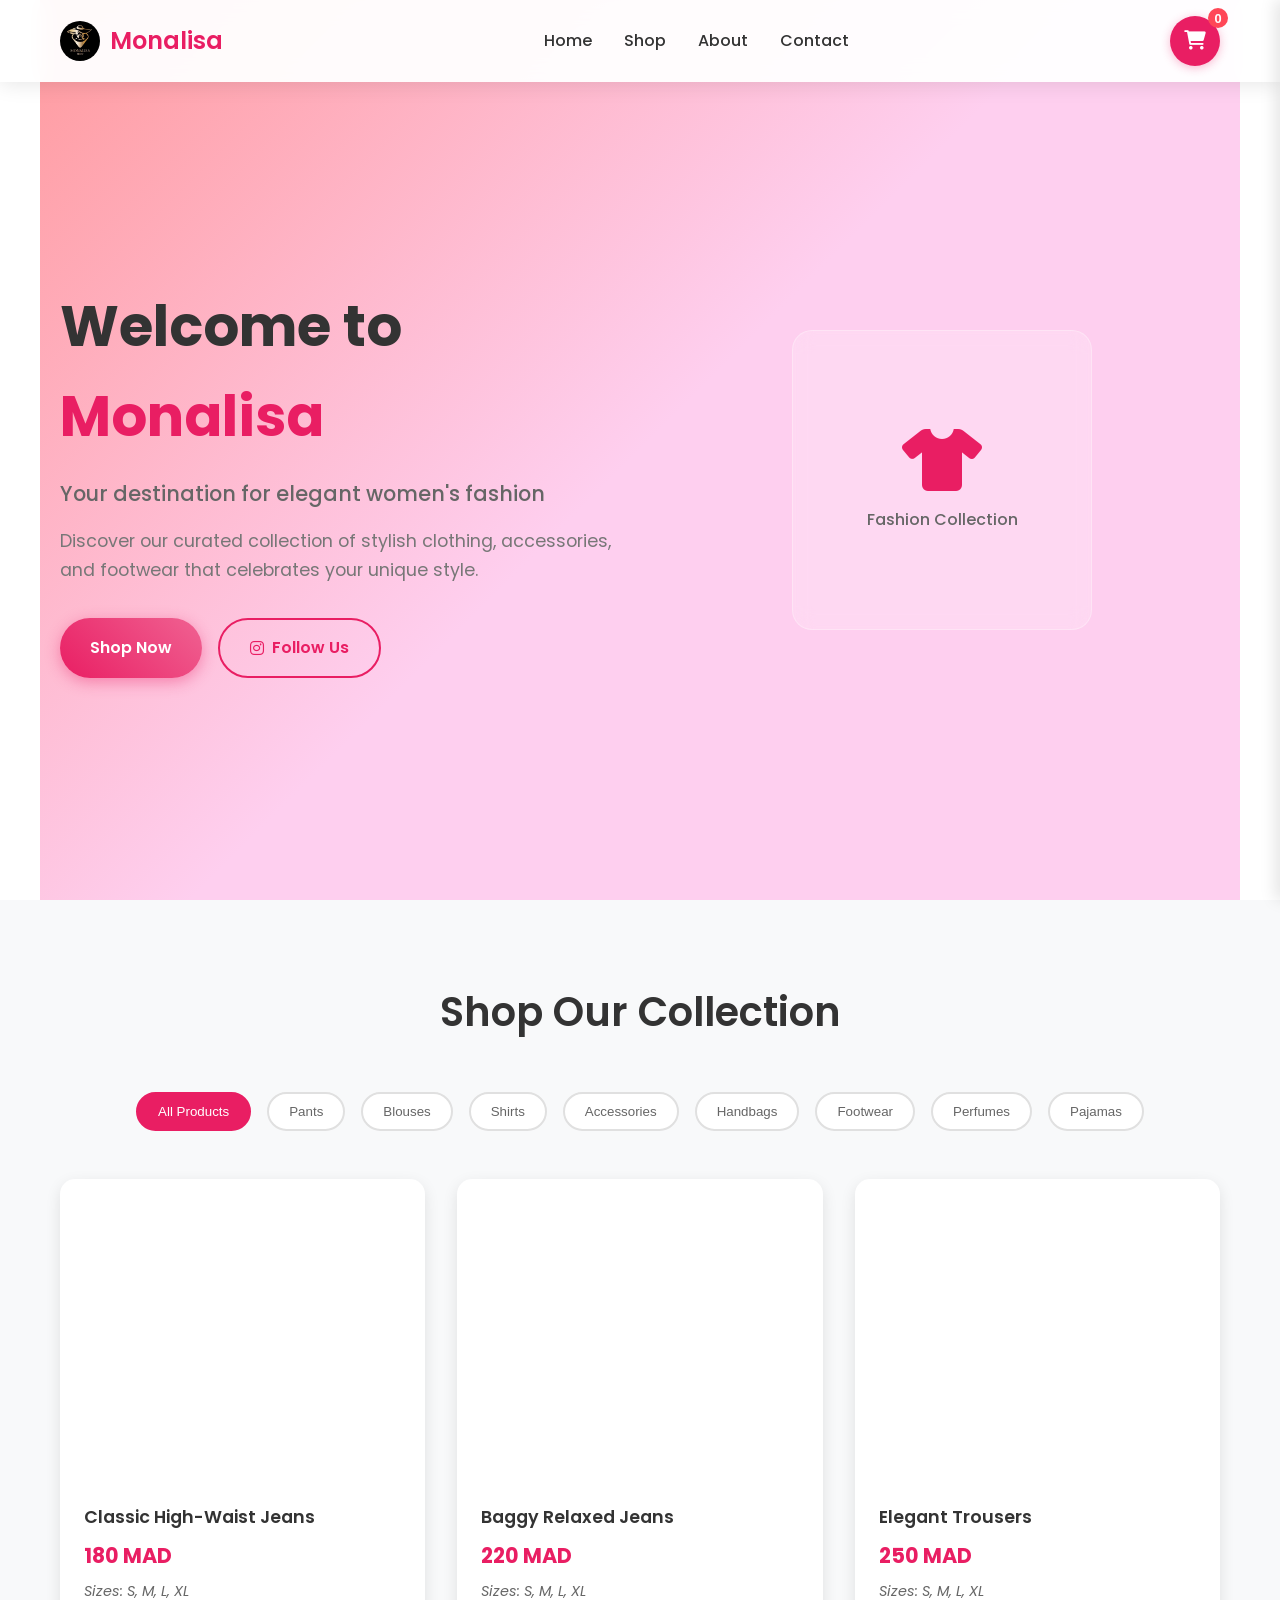
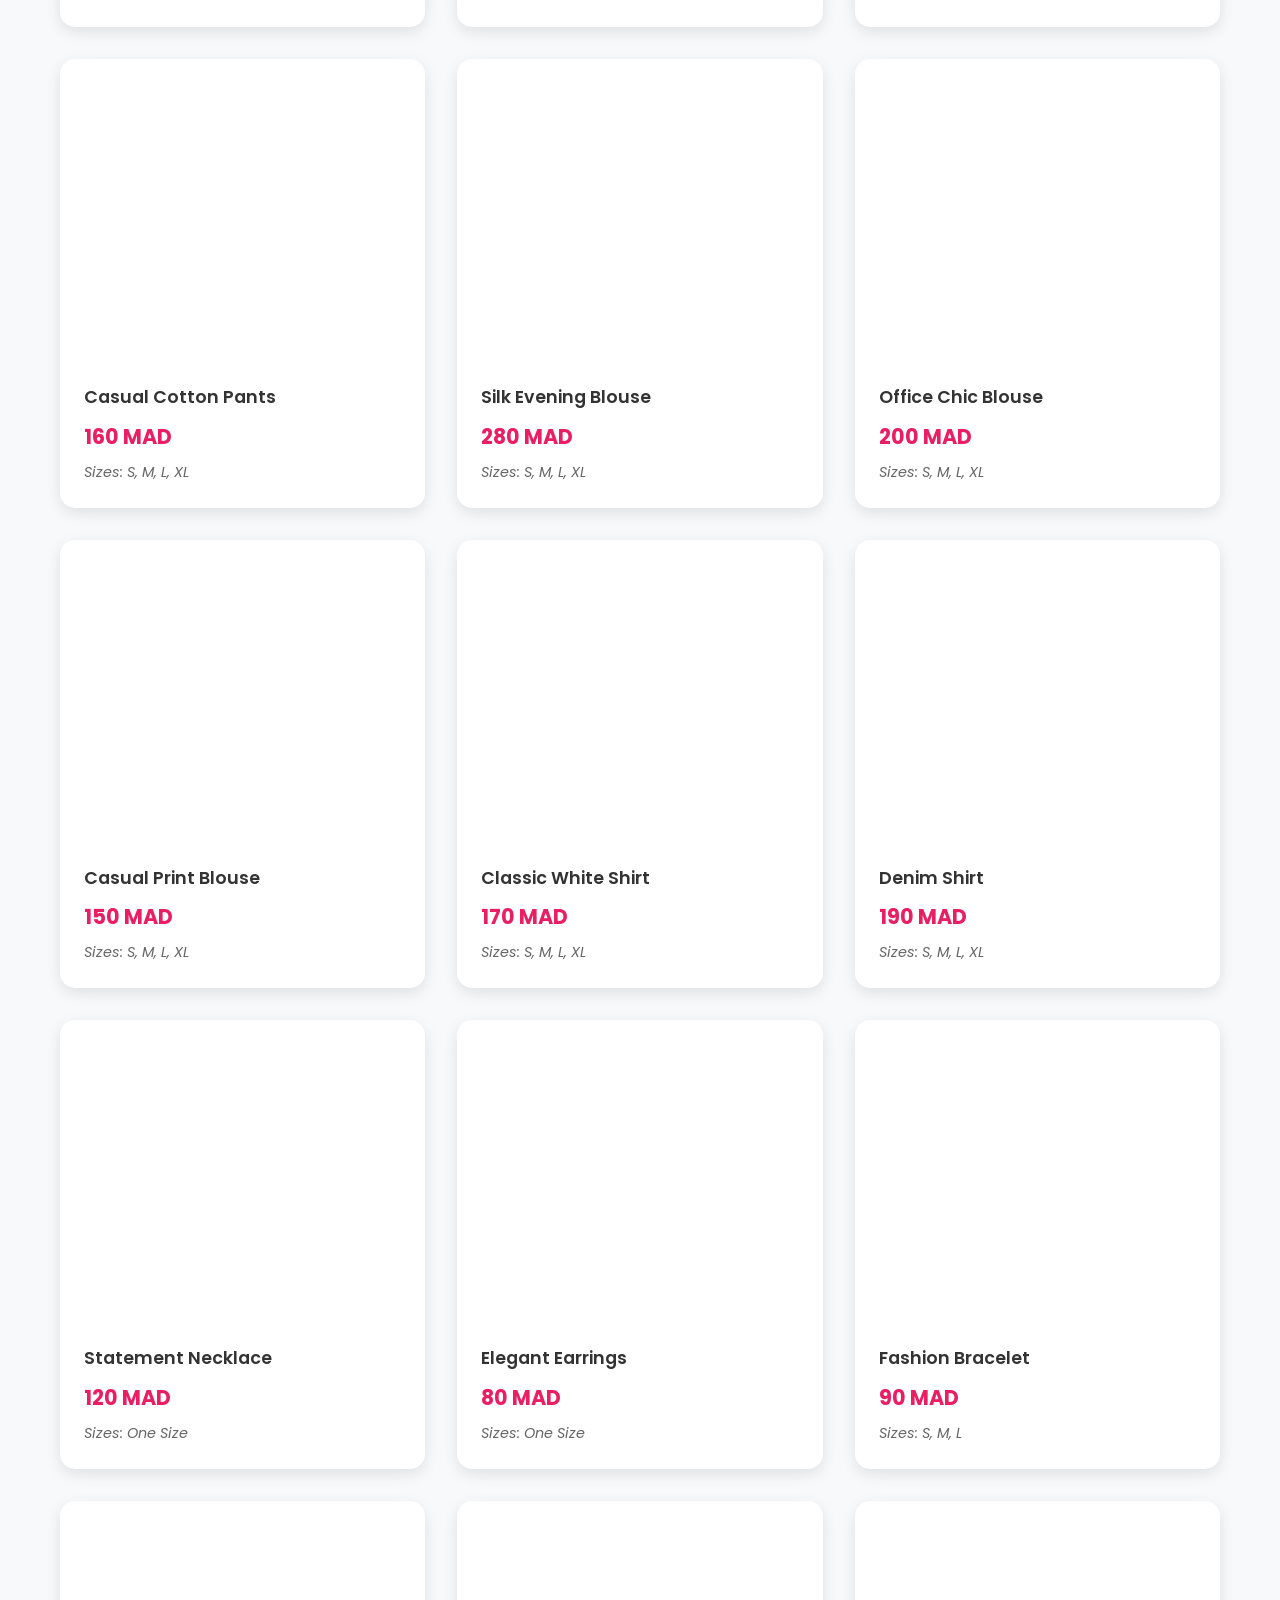
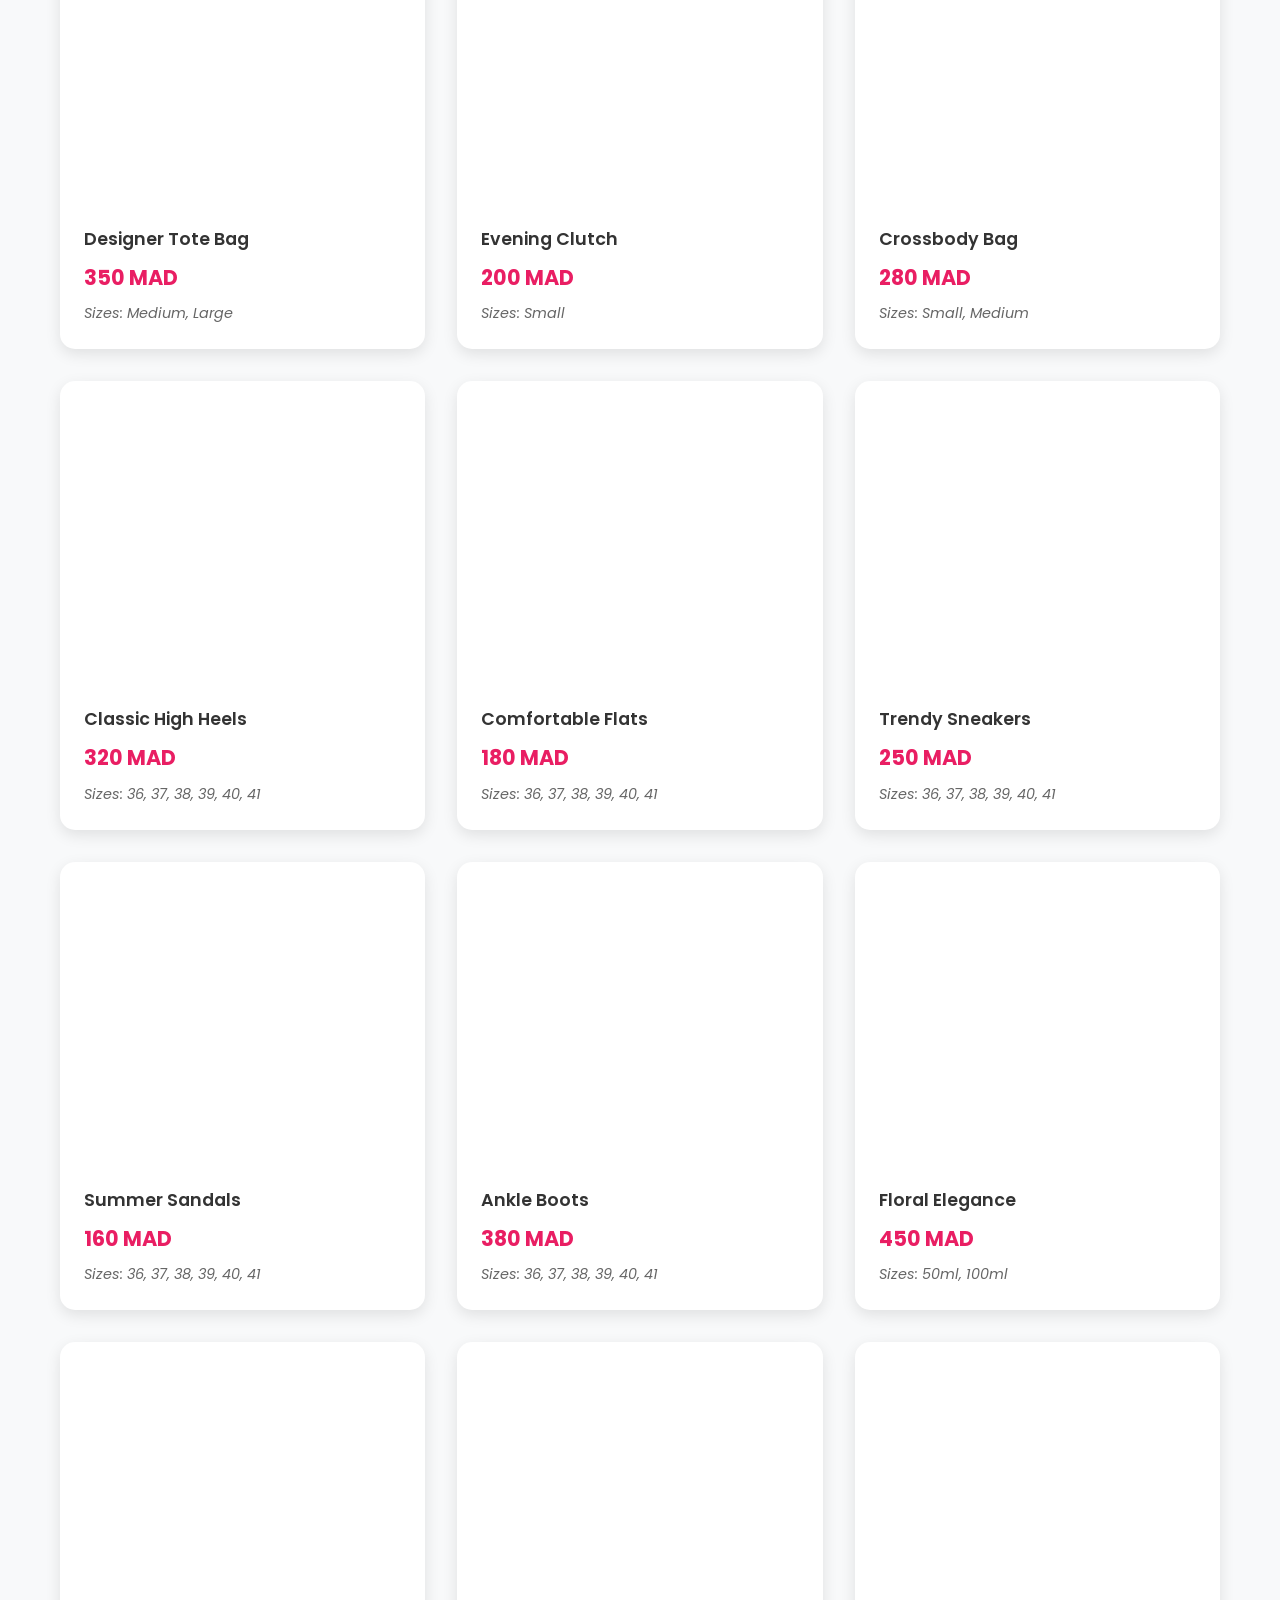
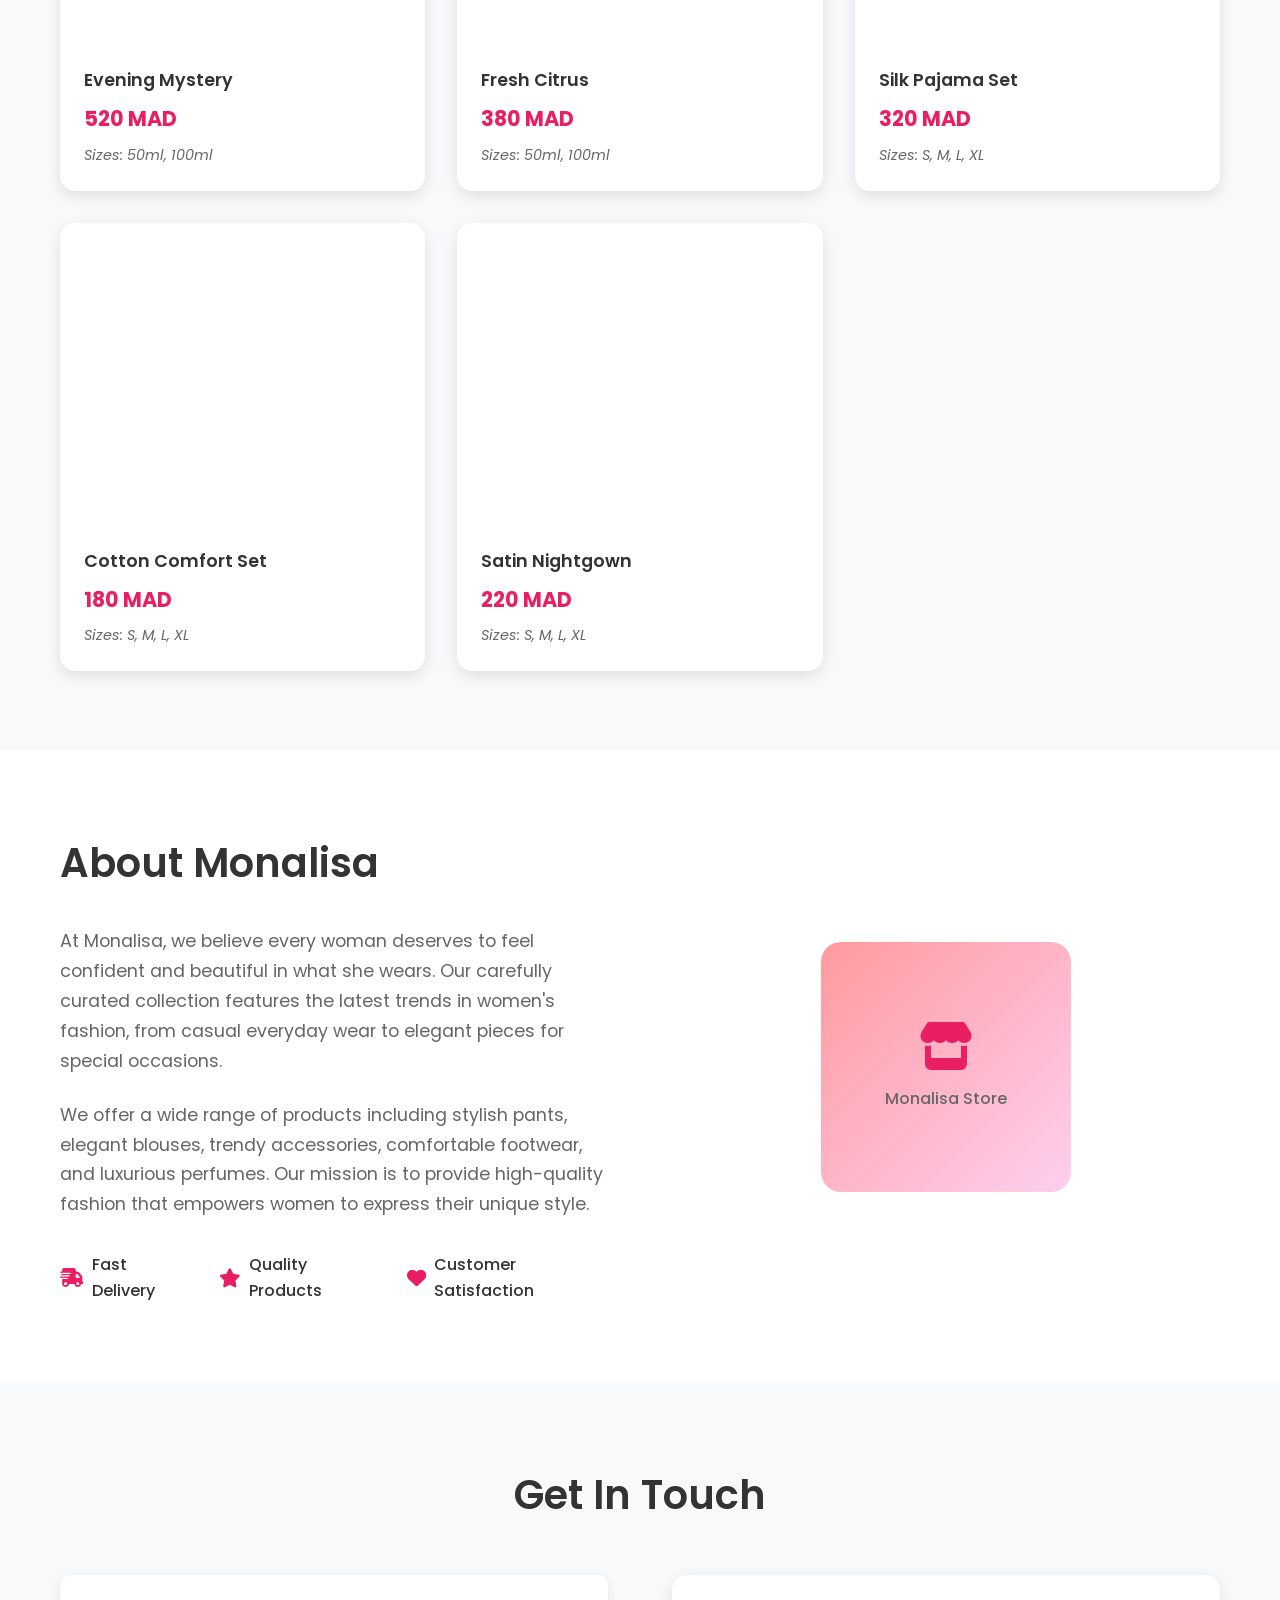
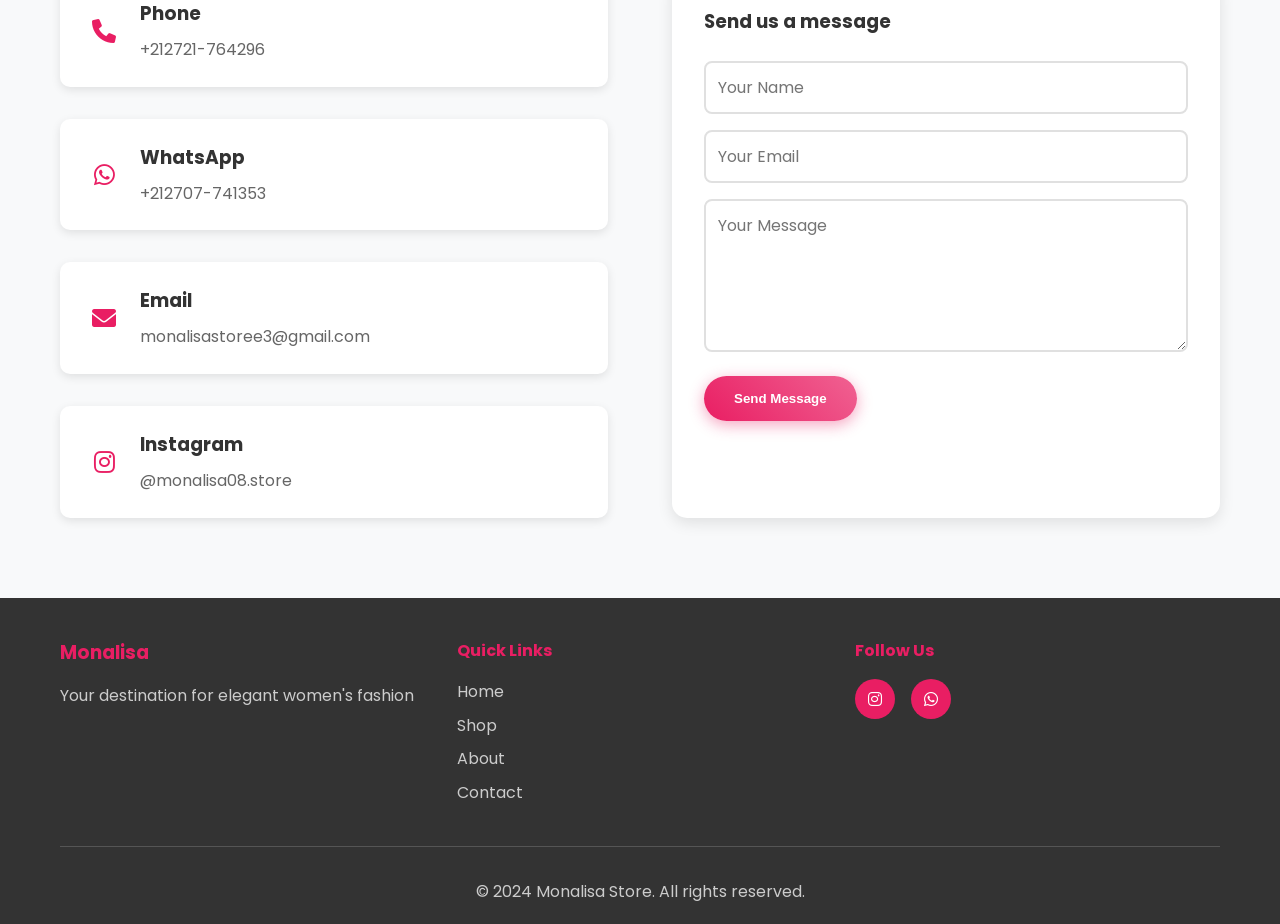
==== index.html @ b5ffd924 "this is for my friend" ====
<!DOCTYPE html>
<html lang="en">
<head>
    <meta charset="UTF-8">
    <meta name="viewport" content="width=device-width, initial-scale=1.0">
    <title>Monalisa Store - Women's Fashion</title>

    <!-- PWA Meta Tags -->
    <meta name="description" content="Your destination for elegant women's fashion - clothing, accessories, and footwear">
    <!-- Removed meta[name="theme-color"] because it is not supported by Firefox/Opera; provide a Windows tile fallback instead -->
    <meta name="msapplication-TileColor" content="#e91e63">
    <meta name="apple-mobile-web-app-capable" content="yes">
    <meta name="apple-mobile-web-app-status-bar-style" content="default">
    <meta name="apple-mobile-web-app-title" content="Monalisa">
    <meta name="mobile-web-app-capable" content="yes">

    <!-- PWA Icons -->
    <link rel="apple-touch-icon" href="image/logo.jpg">
    <link rel="icon" type="image/jpeg" href="image/logo.jpg">
    <link rel="manifest" href="manifest.json">
    <link rel="stylesheet" href="styles.css">
    <link rel="stylesheet" href="mobile-styles.css">
    <link href="https://cdnjs.cloudflare.com/ajax/libs/font-awesome/6.0.0/css/all.min.css" rel="stylesheet">
    <link href="https://fonts.googleapis.com/css2?family=Poppins:wght@300;400;500;600;700&display=swap" rel="stylesheet">
</head>
<body>
    <!-- Navigation -->
    <nav class="navbar">
        <div class="nav-container">
            <div class="nav-logo">
                <img src="image/logo.jpg" alt="Monalisa Logo">
                <h2>Monalisa</h2>
            </div>
            <ul class="nav-menu">
                <li class="nav-item"><a href="#home" class="nav-link">Home</a></li>
                <li class="nav-item"><a href="#shop" class="nav-link">Shop</a></li>
                <li class="nav-item"><a href="#about" class="nav-link">About</a></li>
                <li class="nav-item"><a href="#contact" class="nav-link">Contact</a></li>
            </ul>
            <div class="nav-cart">
                <button class="cart-btn" id="cartBtn">
                    <i class="fas fa-shopping-cart"></i>
                    <span class="cart-count" id="cartCount">0</span>
                </button>
            </div>
            <div class="hamburger">
                <span class="bar"></span>
                <span class="bar"></span>
                <span class="bar"></span>
            </div>
        </div>
    </nav>

    <!-- Hero Section -->
    <section id="home" class="hero">
        <div class="hero-content">
            <h1>Welcome to <span class="brand-name">Monalisa</span></h1>
            <p class="hero-subtitle">Your destination for elegant women's fashion</p>
            <p class="hero-description">Discover our curated collection of stylish clothing, accessories, and footwear that celebrates your unique style.</p>
            <div class="hero-buttons">
                <a href="#shop" class="btn btn-primary">Shop Now</a>
                <a href="https://www.instagram.com/monalisa08.store?igsh=ZWRoenQ5MzVnbnI1" target="_blank" rel="noopener noreferrer" class="btn btn-secondary">
                    <i class="fab fa-instagram"></i> Follow Us
                </a>
            </div>
        </div>
        <div class="hero-image">
            <div class="hero-image-placeholder">
                <i class="fas fa-tshirt"></i>
                <p>Fashion Collection</p>
            </div>
        </div>
    </section>

    <!-- Shop Section -->
    <section id="shop" class="shop">
        <div class="container">
            <h2 class="section-title">Shop Our Collection</h2>

            <!-- Category Filter -->
            <div class="category-filter">
                <button class="filter-btn active" data-category="all">All Products</button>
                <button class="filter-btn" data-category="pants">Pants</button>
                <button class="filter-btn" data-category="blouses">Blouses</button>
                <button class="filter-btn" data-category="shirts">Shirts</button>
                <button class="filter-btn" data-category="accessories">Accessories</button>
                <button class="filter-btn" data-category="handbags">Handbags</button>
                <button class="filter-btn" data-category="footwear">Footwear</button>
                <button class="filter-btn" data-category="perfumes">Perfumes</button>
                <button class="filter-btn" data-category="pajamas">Pajamas</button>
            </div>

            <!-- Products Grid -->
            <div class="products-grid" id="productsGrid">
                <!-- Sample Products for Testing -->
                <div class="product-card" data-product-id="pants_001">
                    <div class="product-image">
                        <img src="https://via.placeholder.com/300x400/E91E63/FFFFFF?text=High-Waist+Jeans" alt="Classic High-Waist Jeans" loading="lazy">
                        <div class="product-overlay">
                            <button class="btn btn-primary view-product" onclick="openProductModal('pants_001')">
                                View Details
                            </button>
                        </div>
                    </div>
                    <div class="product-info">
                        <h3 class="product-name">Classic High-Waist Jeans</h3>
                        <p class="product-price">180 MAD</p>
                        <div class="product-meta">
                            <span class="available-sizes">Sizes: S, M, L, XL</span>
                        </div>
                    </div>
                </div>

                <div class="product-card" data-product-id="blouse_001">
                    <div class="product-image">
                        <img src="https://via.placeholder.com/300x400/E91E63/FFFFFF?text=Silk+Blouse" alt="Silk Evening Blouse" loading="lazy">
                        <div class="product-overlay">
                            <button class="btn btn-primary view-product" onclick="openProductModal('blouse_001')">
                                View Details
                            </button>
                        </div>
                    </div>
                    <div class="product-info">
                        <h3 class="product-name">Silk Evening Blouse</h3>
                        <p class="product-price">280 MAD</p>
                        <div class="product-meta">
                            <span class="available-sizes">Sizes: S, M, L, XL</span>
                        </div>
                    </div>
                </div>

                <div class="product-card" data-product-id="bag_001">
                    <div class="product-image">
                        <img src="https://via.placeholder.com/300x400/E91E63/FFFFFF?text=Tote+Bag" alt="Designer Tote Bag" loading="lazy">
                        <div class="product-overlay">
                            <button class="btn btn-primary view-product" onclick="openProductModal('bag_001')">
                                View Details
                            </button>
                        </div>
                    </div>
                    <div class="product-info">
                        <h3 class="product-name">Designer Tote Bag</h3>
                        <p class="product-price">350 MAD</p>
                        <div class="product-meta">
                            <span class="available-sizes">Sizes: Medium, Large</span>
                        </div>
                    </div>
                </div>

                <div class="product-card" data-product-id="shoe_001">
                    <div class="product-image">
                        <img src="https://via.placeholder.com/300x400/E91E63/FFFFFF?text=High+Heels" alt="Classic High Heels" loading="lazy">
                        <div class="product-overlay">
                            <button class="btn btn-primary view-product" onclick="openProductModal('shoe_001')">
                                View Details
                            </button>
                        </div>
                    </div>
                    <div class="product-info">
                        <h3 class="product-name">Classic High Heels</h3>
                        <p class="product-price">320 MAD</p>
                        <div class="product-meta">
                            <span class="available-sizes">Sizes: 36, 37, 38, 39, 40, 41</span>
                        </div>
                    </div>
                </div>

                <div class="product-card" data-product-id="perf_001">
                    <div class="product-image">
                        <img src="https://via.placeholder.com/300x400/E91E63/FFFFFF?text=Floral+Perfume" alt="Floral Elegance" loading="lazy">
                        <div class="product-overlay">
                            <button class="btn btn-primary view-product" onclick="openProductModal('perf_001')">
                                View Details
                            </button>
                        </div>
                    </div>
                    <div class="product-info">
                        <h3 class="product-name">Floral Elegance</h3>
                        <p class="product-price">450 MAD</p>
                        <div class="product-meta">
                            <span class="available-sizes">Sizes: 50ml, 100ml</span>
                        </div>
                    </div>
                </div>

                <div class="product-card" data-product-id="acc_001">
                    <div class="product-image">
                        <img src="https://via.placeholder.com/300x400/E91E63/FFFFFF?text=Necklace" alt="Statement Necklace" loading="lazy">
                        <div class="product-overlay">
                            <button class="btn btn-primary view-product" onclick="openProductModal('acc_001')">
                                View Details
                            </button>
                        </div>
                    </div>
                    <div class="product-info">
                        <h3 class="product-name">Statement Necklace</h3>
                        <p class="product-price">120 MAD</p>
                        <div class="product-meta">
                            <span class="available-sizes">Sizes: One Size</span>
                        </div>
                    </div>
                </div>
            </div>
        </div>
    </section>

    <!-- About Section -->
    <section id="about" class="about">
        <div class="container">
            <div class="about-content">
                <div class="about-text">
                    <h2>About Monalisa</h2>
                    <p>At Monalisa, we believe every woman deserves to feel confident and beautiful in what she wears. Our carefully curated collection features the latest trends in women's fashion, from casual everyday wear to elegant pieces for special occasions.</p>
                    <p>We offer a wide range of products including stylish pants, elegant blouses, trendy accessories, comfortable footwear, and luxurious perfumes. Our mission is to provide high-quality fashion that empowers women to express their unique style.</p>
                    <div class="about-features">
                        <div class="feature">
                            <i class="fas fa-shipping-fast"></i>
                            <span>Fast Delivery</span>
                        </div>
                        <div class="feature">
                            <i class="fas fa-star"></i>
                            <span>Quality Products</span>
                        </div>
                        <div class="feature">
                            <i class="fas fa-heart"></i>
                            <span>Customer Satisfaction</span>
                        </div>
                    </div>
                </div>
                <div class="about-image">
                    <div class="about-image-placeholder">
                        <i class="fas fa-store"></i>
                        <p>Monalisa Store</p>
                    </div>
                </div>
            </div>
        </div>
    </section>

    <!-- Contact Section -->
    <section id="contact" class="contact">
        <div class="container">
            <h2 class="section-title">Get In Touch</h2>
            <div class="contact-grid">
                <div class="contact-info">
                    <div class="contact-item">
                        <i class="fas fa-phone"></i>
                        <div>
                            <h3>Phone</h3>
                            <p>+212721-764296</p>
                        </div>
                    </div>
                    <div class="contact-item">
                        <i class="fab fa-whatsapp"></i>
                        <div>
                            <h3>WhatsApp</h3>
                            <p>+212707-741353</p>
                        </div>
                    </div>
                    <div class="contact-item">
                        <i class="fas fa-envelope"></i>
                        <div>
                            <h3>Email</h3>
                            <p>monalisastoree3@gmail.com</p>
                        </div>
                    </div>
                    <div class="contact-item">
                        <i class="fab fa-instagram"></i>
                        <div>
                            <h3>Instagram</h3>
                            <a href="https://www.instagram.com/monalisa08.store?igsh=ZWRoenQ5MzVnbnI1" target="_blank" rel="noopener noreferrer">@monalisa08.store</a>
                        </div>
                    </div>
                </div>
                <div class="contact-form">
                    <h3>Send us a message</h3>
                    <form>
                        <div class="form-group">
                            <input type="text" placeholder="Your Name" required>
                        </div>
                        <div class="form-group">
                            <input type="email" placeholder="Your Email" required>
                        </div>
                        <div class="form-group">
                            <textarea placeholder="Your Message" rows="5" required></textarea>
                        </div>
                        <button type="submit" class="btn btn-primary">Send Message</button>
                    </form>
                </div>
            </div>
        </div>
    </section>

    <!-- Footer -->
    <footer class="footer">
        <div class="container">
            <div class="footer-content">
                <div class="footer-logo">
                    <h3>Monalisa</h3>
                    <p>Your destination for elegant women's fashion</p>
                </div>
                <div class="footer-links">
                    <h4>Quick Links</h4>
                    <ul>
                        <li><a href="#home">Home</a></li>
                        <li><a href="#shop">Shop</a></li>
                        <li><a href="#about">About</a></li>
                        <li><a href="#contact">Contact</a></li>
                    </ul>
                </div>
                <div class="footer-social">
                    <h4>Follow Us</h4>
                    <div class="social-links">
                        <a href="https://www.instagram.com/monalisa08.store?igsh=ZWRoenQ5MzVnbnI1" target="_blank" rel="noopener noreferrer" title="Monalisa on Instagram" aria-label="Monalisa on Instagram">
                            <i class="fab fa-instagram" aria-hidden="true"></i>
                            <span class="sr-only">Monalisa on Instagram</span>
                        </a>
                        <a href="https://wa.me/212707741353" target="_blank" rel="noopener noreferrer" title="Monalisa on WhatsApp" aria-label="Monalisa on WhatsApp">
                            <i class="fab fa-whatsapp" aria-hidden="true"></i>
                            <span class="sr-only">Monalisa on WhatsApp</span>
                        </a>
                    </div>
                </div>
            </div>
            <div class="footer-bottom">
                <p>&copy; 2024 Monalisa Store. All rights reserved.</p>
            </div>
        </div>
    </footer>

    <!-- Product Modal -->
    <div id="productModal" class="modal">
        <div class="modal-content">
            <span class="close">&times;</span>
            <div class="modal-body">
                <div class="product-image">
                    <img id="modalProductImage" src="" alt="">
                </div>
                <div class="product-details">
                    <h2 id="modalProductName"></h2>
                    <p class="product-price" id="modalProductPrice"></p>
                    <p class="product-description" id="modalProductDescription"></p>

                    <div class="product-options">
                        <div class="size-selection">
                            <label for="sizeSelect">Size:</label>
                            <select id="sizeSelect" name="size" aria-label="Size">
                                <!-- Options will be populated dynamically -->
                            </select>
                        </div>

                        <div class="color-selection">
                            <label for="colorSelect">Color:</label>
                            <select id="colorSelect" name="color" aria-label="Color">
                                <!-- Options will be populated dynamically -->
                            </select>
                        </div>

                        <div class="quantity-selection">
                            <label for="quantityInput">Quantity:</label>
                            <input type="number" id="quantityInput" name="quantity" value="1" min="1">
                        </div>
                    </div>

                    <button class="btn btn-primary add-to-cart-btn" id="addToCartBtn">
                        <i class="fas fa-shopping-cart"></i> Add to Cart
                    </button>
                </div>
            </div>
        </div>
    </div>

    <!-- Cart Sidebar -->
    <div id="cartSidebar" class="cart-sidebar">
        <div class="cart-header">
            <h3>Shopping Cart</h3>
            <button class="close-cart" id="closeCart">&times;</button>
        </div>
        <div class="cart-items" id="cartItems">
            <!-- Cart items will be populated here -->
        </div>
        <div class="cart-footer">
            <div class="cart-total">
                <strong>Total: <span id="cartTotal">0 MAD</span></strong>
            </div>
            <div class="cart-buttons">
                <button class="btn btn-success whatsapp-btn" id="whatsappBtn">
                    <i class="fab fa-whatsapp"></i> WhatsApp
                </button>
                <button class="btn btn-primary order-btn" id="orderBtn">
                    <i class="fas fa-shopping-cart"></i> Order
                </button>
            </div>
        </div>
    </div>

    <!-- Cart Overlay -->
    <div id="cartOverlay" class="cart-overlay"></div>

    <!-- Checkout Modal -->
    <div id="checkoutModal" class="modal checkout-modal">
        <div class="modal-content">
            <span class="close" id="closeCheckout">&times;</span>
            <div class="checkout-content">
                <h2>Complete Your Order</h2>
                <form id="checkoutForm">
                    <div class="form-section">
                        <h3>Personal Information</h3>
                        <div class="form-group">
                            <label for="customerName">Full Name *</label>
                            <input type="text" id="customerName" name="customerName" required>
                        </div>
                        <div class="form-group">
                            <label for="customerPhone">Phone Number *</label>
                            <input type="tel" id="customerPhone" name="customerPhone" placeholder="+212 6XX-XXXXXX" required>
                        </div>
                    </div>

                    <div class="form-section">
                        <h3>Delivery Information</h3>
                        <div class="form-group">
                            <label for="customerAddress">Complete Address *</label>
                            <textarea id="customerAddress" name="customerAddress" rows="4" placeholder="Enter your complete address with city name...\nExample: Rue Hassan II, Tétouan" required></textarea>
                            <div class="delivery-info" id="deliveryInfo" aria-hidden="true">
                                <div class="detected-city">
                                    <i class="fas fa-map-marker-alt"></i>
                                    <span id="detectedCityText">City detected: </span>
                                    <strong id="detectedCityName"></strong>
                                </div>
                                <div class="delivery-cost">
                                    <i class="fas fa-truck"></i>
                                    <span>Delivery cost: </span>
                                    <strong id="detectedDeliveryCost">0 MAD</strong>
                                </div>
                            </div>
                        </div>
                        <div class="form-group">
                            <label for="orderNotes">Additional Notes (Optional)</label>
                            <textarea id="orderNotes" name="orderNotes" rows="2" placeholder="Any special instructions for your order..."></textarea>
                        </div>
                    </div>

                    <div class="order-summary-checkout">
                        <h3>Order Summary</h3>
                        <div id="checkoutOrderItems"></div>
                        <div class="checkout-totals">
                            <div class="summary-line">
                                <span>Subtotal:</span>
                                <span id="checkoutSubtotal">0 MAD</span>
                            </div>
                            <div class="summary-line" id="checkoutDeliveryLine">
                                <span>Delivery:</span>
                                <span id="checkoutDeliveryCost">0 MAD</span>
                            </div>
                            <div class="summary-total">
                                <strong>Total: <span id="checkoutTotal">0 MAD</span></strong>
                            </div>
                        </div>
                    </div>

                    <div class="checkout-actions">
                        <button type="button" class="btn btn-secondary" id="cancelCheckout">Annuler</button>
                        <button type="submit" class="btn btn-primary">
                            <i class="fas fa-check-circle"></i> Complete Order
                        </button>
                    </div>
                </form>
            </div>
        </div>
    </div>

    <script src="products.js"></script>
  
    <script src="cart.js"></script>
    <script src="script.js"></script>
</body>
</html>
---- styles.css ----
* {
    margin: 0;
    padding: 0;
    box-sizing: border-box;
}

body {
    font-family: 'Poppins', sans-serif;
    line-height: 1.6;
    color: #333;
    overflow-x: hidden;
}

.container {
    max-width: 1200px;
    margin: 0 auto;
    padding: 0 20px;
}

/* Navigation */
.navbar {
    background: rgba(255, 255, 255, 0.95);
    backdrop-filter: blur(10px);
    position: fixed;
    top: 0;
    width: 100%;
    z-index: 1000;
    padding: 1rem 0;
    box-shadow: 0 2px 20px rgba(0, 0, 0, 0.1);
}

.nav-container {
    max-width: 1200px;
    margin: 0 auto;
    padding: 0 20px;
    display: flex;
    justify-content: space-between;
    align-items: center;
    gap: 2rem;
}

.nav-cart {
    position: relative;
}

.cart-btn {
    background: #e91e63;
    border: none;
    border-radius: 50%;
    width: 50px;
    height: 50px;
    color: white;
    font-size: 1.2rem;
    cursor: pointer;
    position: relative;
    transition: all 0.3s ease;
    box-shadow: 0 2px 10px rgba(233, 30, 99, 0.3);
}

.cart-btn:hover {
    transform: scale(1.1);
    box-shadow: 0 4px 15px rgba(233, 30, 99, 0.5);
}

.cart-count {
    position: absolute;
    top: -8px;
    right: -8px;
    background: #ff4757;
    color: white;
    border-radius: 50%;
    width: 20px;
    height: 20px;
    font-size: 0.8rem;
    display: flex;
    align-items: center;
    justify-content: center;
    font-weight: bold;
}

.nav-logo {
    display: flex;
    align-items: center;
    gap: 10px;
}

.nav-logo img {
    width: 40px;
    height: 40px;
    border-radius: 50%;
    object-fit: cover;
}

.nav-logo h2 {
    color: #e91e63;
    font-weight: 600;
}

.nav-menu {
    display: flex;
    list-style: none;
    gap: 2rem;
}

.nav-link {
    text-decoration: none;
    color: #333;
    font-weight: 500;
    transition: color 0.3s ease;
}

.nav-link:hover {
    color: #e91e63;
}

.hamburger {
    display: none;
    flex-direction: column;
    cursor: pointer;
}

.bar {
    width: 25px;
    height: 3px;
    background-color: #333;
    margin: 3px 0;
    transition: 0.3s;
}

/* Hero Section */
.hero {
    display: flex;
    align-items: center;
    min-height: 100vh;
    padding: 120px 20px 60px;
    background: linear-gradient(135deg, #ff9a9e 0%, #fecfef 50%, #fecfef 100%);
    max-width: 1200px;
    margin: 0 auto;
    gap: 3rem;
}

.hero-content {
    flex: 1;
    max-width: 600px;
}

.hero-content h1 {
    font-size: 3.5rem;
    font-weight: 700;
    margin-bottom: 1rem;
    color: #333;
}

.brand-name {
    color: #e91e63;
}

.hero-subtitle {
    font-size: 1.3rem;
    color: #666;
    margin-bottom: 1rem;
    font-weight: 500;
}

.hero-description {
    font-size: 1.1rem;
    color: #777;
    margin-bottom: 2rem;
    line-height: 1.7;
}

.hero-buttons {
    display: flex;
    gap: 1rem;
    flex-wrap: wrap;
}

.btn {
    padding: 15px 30px;
    border: none;
    border-radius: 50px;
    text-decoration: none;
    font-weight: 600;
    transition: all 0.3s ease;
    display: inline-flex;
    align-items: center;
    gap: 8px;
    cursor: pointer;
}

.btn-primary {
    background: linear-gradient(45deg, #e91e63, #f06292);
    color: white;
    box-shadow: 0 4px 15px rgba(233, 30, 99, 0.4);
}

.btn-primary:hover {
    transform: translateY(-2px);
    box-shadow: 0 6px 20px rgba(233, 30, 99, 0.6);
}

.btn-secondary {
    background: transparent;
    color: #e91e63;
    border: 2px solid #e91e63;
}

.btn-secondary:hover {
    background: #e91e63;
    color: white;
    transform: translateY(-2px);
}

.hero-image {
    flex: 1;
    display: flex;
    justify-content: center;
    align-items: center;
}

.hero-image-placeholder {
    width: 300px;
    height: 300px;
    background: rgba(255, 255, 255, 0.2);
    border-radius: 20px;
    display: flex;
    flex-direction: column;
    justify-content: center;
    align-items: center;
    backdrop-filter: blur(10px);
    border: 1px solid rgba(255, 255, 255, 0.3);
}

.hero-image-placeholder i {
    font-size: 4rem;
    color: #e91e63;
    margin-bottom: 1rem;
}

.hero-image-placeholder p {
    color: #666;
    font-weight: 500;
}

/* Shop Section */
.shop {
    padding: 80px 0;
    background: #f8f9fa;
}

/* Category Filter */
.category-filter {
    display: flex;
    justify-content: center;
    flex-wrap: wrap;
    gap: 1rem;
    margin-bottom: 3rem;
}

.filter-btn {
    background: white;
    border: 2px solid #e0e0e0;
    border-radius: 25px;
    padding: 10px 20px;
    cursor: pointer;
    transition: all 0.3s ease;
    font-weight: 500;
    color: #666;
}

.filter-btn:hover {
    border-color: #e91e63;
    color: #e91e63;
}

.filter-btn.active {
    background: #e91e63;
    border-color: #e91e63;
    color: white;
}

/* Products Grid */
.products-grid {
    display: grid;
    grid-template-columns: repeat(auto-fill, minmax(280px, 1fr));
    gap: 2rem;
    margin-top: 2rem;
}

.product-card {
    background: white;
    border-radius: 15px;
    overflow: hidden;
    box-shadow: 0 5px 15px rgba(0, 0, 0, 0.1);
    transition: all 0.3s ease;
    position: relative;
}

.product-card:hover {
    transform: translateY(-5px);
    box-shadow: 0 10px 25px rgba(0, 0, 0, 0.15);
}

.product-image {
    position: relative;
    height: 300px;
    overflow: hidden;
}

.product-image img {
    width: 100%;
    height: 100%;
    object-fit: cover;
    transition: transform 0.3s ease;
}

.product-card:hover .product-image img {
    transform: scale(1.05);
}

.product-overlay {
    position: absolute;
    top: 0;
    left: 0;
    right: 0;
    bottom: 0;
    background: rgba(0, 0, 0, 0.7);
    display: flex;
    align-items: center;
    justify-content: center;
    opacity: 0;
    transition: opacity 0.3s ease;
}

.product-card:hover .product-overlay {
    opacity: 1;
}

.view-product {
    padding: 10px 20px;
    font-size: 0.9rem;
}

.product-info {
    padding: 1.5rem;
}

.product-name {
    font-size: 1.1rem;
    font-weight: 600;
    margin-bottom: 0.5rem;
    color: #333;
}

.product-price {
    font-size: 1.3rem;
    font-weight: 700;
    color: #e91e63;
    margin-bottom: 0.5rem;
}

.product-meta {
    font-size: 0.9rem;
    color: #666;
}

.available-sizes {
    font-style: italic;
}

.section-title {
    text-align: center;
    font-size: 2.5rem;
    margin-bottom: 3rem;
    color: #333;
    font-weight: 600;
}

.categories-grid {
    display: grid;
    grid-template-columns: repeat(auto-fit, minmax(300px, 1fr));
    gap: 2rem;
    margin-top: 3rem;
}

.category-card {
    background: white;
    padding: 2rem;
    border-radius: 15px;
    text-align: center;
    box-shadow: 0 5px 15px rgba(0, 0, 0, 0.1);
    transition: all 0.3s ease;
}

.category-card:hover {
    transform: translateY(-5px);
    box-shadow: 0 10px 25px rgba(0, 0, 0, 0.15);
}

.category-icon {
    width: 80px;
    height: 80px;
    background: linear-gradient(45deg, #e91e63, #f06292);
    border-radius: 50%;
    display: flex;
    align-items: center;
    justify-content: center;
    margin: 0 auto 1.5rem;
}

.category-icon i {
    font-size: 2rem;
    color: white;
}

.category-card h3 {
    font-size: 1.3rem;
    margin-bottom: 1rem;
    color: #333;
}

.category-card p {
    color: #666;
    line-height: 1.6;
}

/* About Section */
.about {
    padding: 80px 0;
}

.about-content {
    display: flex;
    align-items: center;
    gap: 4rem;
}

.about-text {
    flex: 1;
}

.about-text h2 {
    font-size: 2.5rem;
    margin-bottom: 2rem;
    color: #333;
    font-weight: 600;
}

.about-text p {
    margin-bottom: 1.5rem;
    color: #666;
    font-size: 1.1rem;
    line-height: 1.7;
}

.about-features {
    display: flex;
    gap: 2rem;
    margin-top: 2rem;
}

.feature {
    display: flex;
    align-items: center;
    gap: 0.5rem;
}

.feature i {
    color: #e91e63;
    font-size: 1.2rem;
}

.feature span {
    font-weight: 500;
    color: #333;
}

.about-image {
    flex: 1;
    display: flex;
    justify-content: center;
}

.about-image-placeholder {
    width: 250px;
    height: 250px;
    background: linear-gradient(135deg, #ff9a9e 0%, #fecfef 100%);
    border-radius: 20px;
    display: flex;
    flex-direction: column;
    justify-content: center;
    align-items: center;
}

.about-image-placeholder i {
    font-size: 3rem;
    color: #e91e63;
    margin-bottom: 1rem;
}

.about-image-placeholder p {
    color: #666;
    font-weight: 500;
}

/* Contact Section */
.contact {
    padding: 80px 0;
    background: #f8f9fa;
}

.contact-grid {
    display: grid;
    grid-template-columns: 1fr 1fr;
    gap: 4rem;
    margin-top: 3rem;
}

.contact-info {
    display: flex;
    flex-direction: column;
    gap: 2rem;
}

.contact-item {
    display: flex;
    align-items: center;
    gap: 1rem;
    padding: 1.5rem;
    background: white;
    border-radius: 10px;
    box-shadow: 0 3px 10px rgba(0, 0, 0, 0.1);
}

.contact-item i {
    font-size: 1.5rem;
    color: #e91e63;
    width: 40px;
    text-align: center;
}

.contact-item h3 {
    margin-bottom: 0.5rem;
    color: #333;
}

.contact-item p, .contact-item a {
    color: #666;
    text-decoration: none;
}

.contact-item a:hover {
    color: #e91e63;
}

.contact-form {
    background: white;
    padding: 2rem;
    border-radius: 15px;
    box-shadow: 0 5px 15px rgba(0, 0, 0, 0.1);
}

.contact-form h3 {
    margin-bottom: 1.5rem;
    color: #333;
}

.form-group {
    margin-bottom: 1.5rem;
}

.form-group input,
.form-group textarea {
    width: 100%;
    padding: 15px;
    border: 2px solid #e0e0e0;
    border-radius: 10px;
    font-size: 1rem;
    transition: border-color 0.3s ease;
}

.form-group input:focus,
.form-group textarea:focus {
    outline: none;
    border-color: #e91e63;
}

/* Footer */
.footer {
    background: #333;
    color: white;
    padding: 40px 0 20px;
}

.footer-content {
    display: grid;
    grid-template-columns: repeat(auto-fit, minmax(250px, 1fr));
    gap: 2rem;
    margin-bottom: 2rem;
}

.footer-logo h3 {
    color: #e91e63;
    margin-bottom: 1rem;
}

.footer-logo p {
    color: #ccc;
}

.footer-links h4 {
    margin-bottom: 1rem;
    color: #e91e63;
}

.footer-links ul {
    list-style: none;
}

.footer-links li {
    margin-bottom: 0.5rem;
}

.footer-links a {
    color: #ccc;
    text-decoration: none;
    transition: color 0.3s ease;
}

.footer-links a:hover {
    color: #e91e63;
}

.footer-social h4 {
    margin-bottom: 1rem;
    color: #e91e63;
}

.social-links {
    display: flex;
    gap: 1rem;
}

.social-links a {
    width: 40px;
    height: 40px;
    background: #e91e63;
    border-radius: 50%;
    display: flex;
    align-items: center;
    justify-content: center;
    color: white;
    text-decoration: none;
    transition: transform 0.3s ease;
}

.social-links a:hover {
    transform: scale(1.1);
}

.footer-bottom {
    text-align: center;
    padding-top: 2rem;
    border-top: 1px solid #555;
    color: #ccc;
}

/* Product Modal */
.modal {
    display: none;
    position: fixed;
    z-index: 2000;
    left: 0;
    top: 0;
    width: 100%;
    height: 100%;
    background-color: rgba(0, 0, 0, 0.8);
    backdrop-filter: blur(5px);
}

.modal-content {
    background-color: white;
    margin: 5% auto;
    border-radius: 15px;
    width: 90%;
    max-width: 800px;
    max-height: 90vh;
    overflow-y: auto;
    position: relative;
}

.close {
    position: absolute;
    right: 20px;
    top: 20px;
    color: #aaa;
    font-size: 28px;
    font-weight: bold;
    cursor: pointer;
    z-index: 1;
    background: white;
    border-radius: 50%;
    width: 40px;
    height: 40px;
    display: flex;
    align-items: center;
    justify-content: center;
    box-shadow: 0 2px 10px rgba(0, 0, 0, 0.1);
}

.close:hover {
    color: #e91e63;
}

.modal-body {
    display: flex;
    gap: 2rem;
    padding: 2rem;
}

.product-image {
    flex: 1;
}

.product-image img {
    width: 100%;
    height: 400px;
    object-fit: cover;
    border-radius: 10px;
}

.product-details {
    flex: 1;
    display: flex;
    flex-direction: column;
}

.product-details h2 {
    font-size: 2rem;
    margin-bottom: 1rem;
    color: #333;
}

.product-details .product-price {
    font-size: 2rem;
    font-weight: 700;
    color: #e91e63;
    margin-bottom: 1rem;
}

.product-description {
    color: #666;
    margin-bottom: 2rem;
    line-height: 1.6;
}

.product-options {
    margin-bottom: 2rem;
}

.product-options > div {
    margin-bottom: 1rem;
}

.product-options label {
    display: block;
    margin-bottom: 0.5rem;
    font-weight: 500;
    color: #333;
}

.product-options select,
.product-options input {
    width: 100%;
    padding: 10px;
    border: 2px solid #e0e0e0;
    border-radius: 5px;
    font-size: 1rem;
    transition: border-color 0.3s ease;
}

.product-options select:focus,
.product-options input:focus {
    outline: none;
    border-color: #e91e63;
}

.add-to-cart-btn {
    width: 100%;
    padding: 15px;
    font-size: 1.1rem;
    margin-top: auto;
}

/* Cart Sidebar */
.cart-sidebar {
    position: fixed;
    top: 0;
    right: -400px;
    width: 400px;
    height: 100vh;
    background: white;
    z-index: 1500;
    transition: right 0.3s ease;
    display: flex;
    flex-direction: column;
    box-shadow: -5px 0 15px rgba(0, 0, 0, 0.1);
}

.cart-sidebar.active {
    right: 0;
}

.cart-header {
    padding: 1.5rem;
    border-bottom: 1px solid #e0e0e0;
    display: flex;
    justify-content: space-between;
    align-items: center;
    background: #f8f9fa;
}

.cart-header h3 {
    color: #333;
    margin: 0;
}

.close-cart {
    background: none;
    border: none;
    font-size: 1.5rem;
    cursor: pointer;
    color: #666;
    padding: 5px;
}

.close-cart:hover {
    color: #e91e63;
}

.cart-items {
    flex: 1;
    overflow-y: auto;
    padding: 1rem;
}

.empty-cart {
    text-align: center;
    color: #666;
    padding: 2rem;
    font-style: italic;
}

.cart-item {
    display: flex;
    gap: 1rem;
    padding: 1rem;
    border-bottom: 1px solid #f0f0f0;
    align-items: center;
}

.cart-item img {
    width: 60px;
    height: 80px;
    object-fit: cover;
    border-radius: 5px;
}

.item-details {
    flex: 1;
}

.item-details h4 {
    margin-bottom: 0.5rem;
    font-size: 0.9rem;
    color: #333;
}

.item-specs {
    font-size: 0.8rem;
    color: #666;
    margin-bottom: 0.5rem;
}

.item-price {
    font-weight: 600;
    color: #e91e63;
    font-size: 0.9rem;
}

.item-controls {
    display: flex;
    flex-direction: column;
    gap: 0.5rem;
    align-items: center;
}

.quantity-controls {
    display: flex;
    align-items: center;
    gap: 0.5rem;
}

.qty-btn {
    background: #e91e63;
    border: none;
    color: white;
    width: 25px;
    height: 25px;
    border-radius: 50%;
    cursor: pointer;
    display: flex;
    align-items: center;
    justify-content: center;
    font-size: 0.8rem;
}

.qty-btn:hover {
    background: #c2185b;
}

.quantity {
    font-weight: 600;
    color: #333;
    min-width: 20px;
    text-align: center;
}

.remove-btn {
    background: #ff4757;
    border: none;
    color: white;
    padding: 5px 8px;
    border-radius: 3px;
    cursor: pointer;
    font-size: 0.8rem;
}

.remove-btn:hover {
    background: #ff3742;
}

.cart-footer {
    padding: 1.5rem;
    border-top: 1px solid #e0e0e0;
    background: #f8f9fa;
}

.cart-buttons {
    display: flex;
    gap: 0.5rem;
    margin-top: 1rem;
}

.cart-buttons .btn {
    flex: 1;
    padding: 12px;
    font-size: 0.9rem;
}

.whatsapp-btn {
    background: #25d366;
    color: white;
    border: none;
}

.whatsapp-btn:hover {
    background: #22c55e;
    transform: translateY(-2px);
}

.order-btn {
    background: #e91e63;
    color: white;
    border: none;
}

.order-btn:hover {
    background: #c2185b;
    transform: translateY(-2px);
}

.cart-total {
    text-align: center;
    margin-bottom: 1rem;
    font-size: 1.2rem;
    color: #333;
}


.cart-overlay {
    position: fixed;
    top: 0;
    left: 0;
    width: 100%;
    height: 100%;
    background: rgba(0, 0, 0, 0.5);
    z-index: 1400;
    opacity: 0;
    visibility: hidden;
    transition: all 0.3s ease;
}

.cart-overlay.active {
    opacity: 1;
    visibility: visible;
}

/* Cart Notification */
.cart-notification {
    position: fixed;
    top: 100px;
    right: 20px;
    background: #4caf50;
    color: white;
    padding: 15px 20px;
    border-radius: 10px;
    display: flex;
    align-items: center;
    gap: 10px;
    z-index: 3000;
    transform: translateX(400px);
    transition: transform 0.3s ease;
    box-shadow: 0 4px 15px rgba(76, 175, 80, 0.3);
}

.cart-notification.show {
    transform: translateX(0);
}

.cart-notification i {
    font-size: 1.2rem;
}

/* Order Success Notification */
.order-success-notification {
    position: fixed;
    top: 100px;
    right: 20px;
    background: #4caf50;
    color: white;
    padding: 15px 20px;
    border-radius: 10px;
    display: flex;
    align-items: center;
    gap: 10px;
    z-index: 3000;
    transform: translateX(400px);
    transition: transform 0.3s ease;
    box-shadow: 0 4px 15px rgba(76, 175, 80, 0.3);
    font-weight: 500;
}

.order-success-notification.show {
    transform: translateX(0);
}

.order-success-notification i {
    font-size: 1.2rem;
}

/* Checkout Modal */
.checkout-modal .modal-content {
    max-width: 600px;
    max-height: 90vh;
}

.checkout-content {
    padding: 2rem;
}

.checkout-content h2 {
    text-align: center;
    margin-bottom: 2rem;
    color: #333;
}

.form-section {
    margin-bottom: 2rem;
    padding-bottom: 1.5rem;
    border-bottom: 1px solid #f0f0f0;
}

.form-section:last-of-type {
    border-bottom: none;
}

.form-section h3 {
    color: #e91e63;
    margin-bottom: 1rem;
    font-size: 1.2rem;
}

.form-group {
    margin-bottom: 1rem;
}

.form-group label {
    display: block;
    margin-bottom: 0.5rem;
    font-weight: 500;
    color: #333;
}

.form-group input,
.form-group textarea {
    width: 100%;
    padding: 12px;
    border: 2px solid #e0e0e0;
    border-radius: 8px;
    font-size: 1rem;
    transition: border-color 0.3s ease;
    font-family: inherit;
}

.form-group input:focus,
.form-group textarea:focus {
    outline: none;
    border-color: #e91e63;
}

.delivery-info {
    margin-top: 1rem;
    padding: 1rem;
    background: #f8f9fa;
    border-radius: 8px;
    border-left: 4px solid #e91e63;
    animation: slideDown 0.3s ease;
}

.detected-city,
.delivery-cost {
    display: flex;
    align-items: center;
    gap: 0.5rem;
    margin-bottom: 0.5rem;
    font-size: 0.9rem;
}

.detected-city:last-child,
.delivery-cost:last-child {
    margin-bottom: 0;
}

.detected-city i {
    color: #e91e63;
    width: 16px;
}

.delivery-cost i {
    color: #28a745;
    width: 16px;
}

.detected-city strong,
.delivery-cost strong {
    color: #333;
}

@keyframes slideDown {
    from {
        opacity: 0;
        transform: translateY(-10px);
    }
    to {
        opacity: 1;
        transform: translateY(0);
    }
}

.order-summary-checkout {
    background: #f8f9fa;
    padding: 1.5rem;
    border-radius: 10px;
    margin-bottom: 2rem;
}

.order-summary-checkout h3 {
    color: #333;
    margin-bottom: 1rem;
    font-size: 1.2rem;
}

.checkout-item {
    display: flex;
    justify-content: space-between;
    align-items: center;
    padding: 0.8rem 0;
    border-bottom: 1px solid #e0e0e0;
}

.checkout-item:last-child {
    border-bottom: none;
}

.item-name {
    font-weight: 500;
    color: #333;
    flex: 1;
}

.item-details {
    color: #666;
    font-size: 0.9rem;
    margin: 0 1rem;
}

.item-total {
    font-weight: 600;
    color: #e91e63;
}

.checkout-totals {
    margin-top: 1rem;
    padding-top: 1rem;
    border-top: 1px solid #e0e0e0;
}

.checkout-actions {
    display: flex;
    gap: 1rem;
    justify-content: space-between;
}

.checkout-actions .btn {
    flex: 1;
    padding: 15px;
    font-size: 1rem;
    text-align: center;
}

.checkout-actions .btn-secondary {
    background: #6c757d;
    color: white;
    border: none;
}

.checkout-actions .btn-secondary:hover {
    background: #5a6268;
    transform: translateY(-2px);
}

/* Responsive Design */
@media (max-width: 768px) {
    .hamburger {
        display: flex;
    }

    .nav-container {
        gap: 1rem;
    }

    .cart-btn {
        width: 45px;
        height: 45px;
        font-size: 1rem;
    }

    .nav-menu {
        position: fixed;
        left: -100%;
        top: 70px;
        flex-direction: column;
        background-color: white;
        width: 100%;
        text-align: center;
        transition: 0.3s;
        box-shadow: 0 10px 27px rgba(0, 0, 0, 0.05);
        padding: 2rem 0;
    }

    .nav-menu.active {
        left: 0;
    }

    .hamburger.active .bar:nth-child(2) {
        opacity: 0;
    }

    .hamburger.active .bar:nth-child(1) {
        transform: translateY(8px) rotate(45deg);
    }

    .hamburger.active .bar:nth-child(3) {
        transform: translateY(-8px) rotate(-45deg);
    }

    .hero {
        flex-direction: column;
        text-align: center;
        padding: 100px 20px 60px;
    }

    .hero-content h1 {
        font-size: 2.5rem;
    }

    .hero-buttons {
        justify-content: center;
    }

    .about-content {
        flex-direction: column;
        text-align: center;
    }

    .about-features {
        justify-content: center;
        flex-wrap: wrap;
    }

    .contact-grid {
        grid-template-columns: 1fr;
        gap: 2rem;
    }

    .products-grid {
        grid-template-columns: 1fr;
    }

    .modal-body {
        flex-direction: column;
        padding: 1rem;
    }

    .cart-sidebar {
        width: 100%;
        right: -100%;
    }

    .cart-notification {
        right: 10px;
        left: 10px;
        transform: translateY(-100px);
    }

    .cart-notification.show {
        transform: translateY(0);
    }

    .order-success-notification {
        right: 10px;
        left: 10px;
        transform: translateY(-100px);
    }

    .order-success-notification.show {
        transform: translateY(0);
    }
}

@media (max-width: 480px) {
    .hero-content h1 {
        font-size: 2rem;
    }

    .section-title {
        font-size: 2rem;
    }

    .btn {
        padding: 12px 24px;
        font-size: 0.9rem;
    }

    .hero-image-placeholder {
        width: 250px;
        height: 250px;
    }

    .category-filter {
        gap: 0.5rem;
    }

    .filter-btn {
        padding: 8px 15px;
        font-size: 0.9rem;
    }

    .products-grid {
        grid-template-columns: repeat(auto-fit, minmax(250px, 1fr));
        gap: 1rem;
    }

    .modal-content {
        margin: 10% auto;
        width: 95%;
    }

    .checkout-content {
        padding: 1rem;
    }

    .checkout-actions {
        flex-direction: column;
    }

    .form-section {
        margin-bottom: 1.5rem;
        padding-bottom: 1rem;
    }

    .checkout-item {
        flex-direction: column;
        align-items: flex-start;
        gap: 0.5rem;
    }

    .item-details {
        margin: 0;
    }

    .delivery-info {
        padding: 0.8rem;
        margin-top: 0.8rem;
    }

    .detected-city,
    .delivery-cost {
        font-size: 0.85rem;
    }

    .cart-sidebar {
        width: 100vw;
    }
}
---- mobile-styles.css ----
/* Enhanced Mobile Styles for Monalisa Store */

/* Mobile-First Approach - Base styles for phones */
@media (max-width: 768px) {

    /* Enhanced Navigation for Mobile */
    .navbar {
        padding: 0.5rem 0;
        box-shadow: 0 2px 15px rgba(0, 0, 0, 0.1);
    }

    .nav-container {
        padding: 0 15px;
        gap: 1rem;
    }

    .nav-logo h2 {
        font-size: 1.2rem;
    }

    .nav-logo img {
        width: 35px;
        height: 35px;
    }

    .cart-btn {
        width: 45px;
        height: 45px;
        font-size: 1rem;
    }

    .cart-count {
        width: 18px;
        height: 18px;
        font-size: 0.7rem;
        top: -6px;
        right: -6px;
    }

    /* Mobile Hamburger Menu Enhancement */
    .nav-menu {
        position: fixed;
        left: -100%;
        top: 70px;
        flex-direction: column;
        background-color: rgba(255, 255, 255, 0.98);
        backdrop-filter: blur(10px);
        width: 100%;
        text-align: center;
        transition: 0.3s ease;
        box-shadow: 0 10px 27px rgba(0, 0, 0, 0.1);
        padding: 2rem 0;
        z-index: 999;
    }

    .nav-menu.active {
        left: 0;
    }

    .nav-item {
        margin: 1rem 0;
    }

    .nav-link {
        font-size: 1.1rem;
        padding: 10px 20px;
        border-radius: 25px;
        transition: all 0.3s ease;
    }

    .nav-link:hover {
        background: #e91e63;
        color: white;
    }

    /* Enhanced Hero Section for Mobile */
    .hero {
        flex-direction: column;
        text-align: center;
        padding: 90px 15px 40px;
        min-height: 80vh;
    }

    .hero-content {
        max-width: 100%;
        margin-bottom: 2rem;
    }

    .hero-content h1 {
        font-size: 2.2rem;
        line-height: 1.2;
        margin-bottom: 1.5rem;
    }

    .hero-subtitle {
        font-size: 1.1rem;
        margin-bottom: 1rem;
    }

    .hero-description {
        font-size: 1rem;
        margin-bottom: 1.5rem;
        line-height: 1.6;
    }

    .hero-buttons {
        flex-direction: column;
        gap: 1rem;
        align-items: center;
    }

    .btn {
        width: 100%;
        max-width: 280px;
        padding: 15px 20px;
        font-size: 1rem;
        justify-content: center;
    }

    .hero-image-placeholder {
        width: 200px;
        height: 200px;
    }

    /* Enhanced Shop Section for Mobile */
    .shop {
        padding: 40px 0;
    }

    .section-title {
        font-size: 2rem;
        margin-bottom: 2rem;
        text-align: center;
    }

    .category-filter {
        flex-wrap: wrap;
        gap: 0.8rem;
        justify-content: center;
        margin-bottom: 2rem;
        padding: 0 10px;
    }

    .filter-btn {
        padding: 10px 16px;
        font-size: 0.9rem;
        border-radius: 20px;
        min-width: auto;
        flex: none;
    }

    /* Enhanced Products Grid for Mobile */
    .products-grid {
        grid-template-columns: repeat(2, 1fr);
        gap: 1rem;
        padding: 0 10px;
    }

    .product-card {
        border-radius: 12px;
        box-shadow: 0 3px 10px rgba(0, 0, 0, 0.1);
    }

    .product-image {
        height: 200px;
        border-radius: 12px 12px 0 0;
    }

    .product-info {
        padding: 1rem;
    }

    .product-name {
        font-size: 0.95rem;
        line-height: 1.3;
        margin-bottom: 0.5rem;
    }

    .product-price {
        font-size: 1.1rem;
        font-weight: 700;
    }

    .product-meta {
        font-size: 0.8rem;
        margin-top: 0.5rem;
    }

    .view-product {
        padding: 8px 16px;
        font-size: 0.85rem;
    }

    /* Enhanced Cart for Mobile */
    .cart-sidebar {
        width: 100vw;
        right: -100vw;
        height: 100vh;
        border-radius: 0;
    }

    .cart-sidebar.active {
        right: 0;
    }

    .cart-header {
        padding: 1rem;
        position: sticky;
        top: 0;
        background: #f8f9fa;
        z-index: 10;
    }

    .cart-items {
        padding: 0.5rem;
        height: calc(100vh - 200px);
        overflow-y: auto;
    }

    .cart-item {
        padding: 1rem 0.5rem;
        border-radius: 8px;
        margin-bottom: 0.5rem;
    }

    .cart-item img {
        width: 50px;
        height: 70px;
    }

    .item-details h4 {
        font-size: 0.9rem;
        line-height: 1.2;
    }

    .item-specs {
        font-size: 0.75rem;
    }

    .cart-footer {
        padding: 1rem;
        position: sticky;
        bottom: 0;
        background: #f8f9fa;
        border-top: 1px solid #e0e0e0;
    }

    .cart-buttons {
        flex-direction: column;
        gap: 0.8rem;
    }

    .cart-buttons .btn {
        width: 100%;
        padding: 15px;
        font-size: 1rem;
        border-radius: 10px;
    }

    /* Enhanced Modal for Mobile */
    .modal-content {
        margin: 5% auto;
        width: 95%;
        max-width: none;
        border-radius: 15px;
        max-height: 90vh;
        overflow-y: auto;
    }

    .modal-body {
        flex-direction: column;
        padding: 1rem;
        gap: 1.5rem;
    }

    .product-image img {
        height: 250px;
        width: 100%;
        object-fit: cover;
        border-radius: 10px;
    }

    .product-details h2 {
        font-size: 1.5rem;
        text-align: center;
    }

    .product-details .product-price {
        font-size: 1.5rem;
        text-align: center;
    }

    .product-options > div {
        margin-bottom: 1.5rem;
    }

    .product-options label {
        font-size: 1rem;
        margin-bottom: 0.8rem;
    }

    .product-options select,
    .product-options input {
        padding: 12px;
        font-size: 1rem;
        border-radius: 8px;
    }

    .add-to-cart-btn {
        width: 100%;
        padding: 15px;
        font-size: 1.1rem;
        border-radius: 10px;
    }

    /* Enhanced Checkout Modal for Mobile */
    .checkout-modal .modal-content {
        width: 95%;
        max-height: 95vh;
    }

    .checkout-content {
        padding: 1rem;
    }

    .checkout-content h2 {
        font-size: 1.5rem;
        margin-bottom: 1.5rem;
    }

    .form-section {
        margin-bottom: 1.5rem;
        padding-bottom: 1rem;
    }

    .form-section h3 {
        font-size: 1.1rem;
        margin-bottom: 1rem;
    }

    .form-group {
        margin-bottom: 1.2rem;
    }

    .form-group label {
        font-size: 0.95rem;
        margin-bottom: 0.6rem;
    }

    .form-group input,
    .form-group textarea {
        padding: 14px;
        font-size: 1rem;
        border-radius: 8px;
        border: 2px solid #e0e0e0;
    }

    .delivery-info {
        padding: 1rem;
        margin-top: 1rem;
        border-radius: 8px;
    }

    .detected-city,
    .delivery-cost {
        font-size: 0.9rem;
        margin-bottom: 0.8rem;
    }

    .checkout-actions {
        flex-direction: column;
        gap: 1rem;
        margin-top: 2rem;
    }

    .checkout-actions .btn {
        width: 100%;
        padding: 15px;
        font-size: 1rem;
        border-radius: 10px;
    }

    /* Enhanced Contact Section for Mobile */
    .contact {
        padding: 40px 0;
    }

    .contact-grid {
        grid-template-columns: 1fr;
        gap: 2rem;
    }

    .contact-info {
        gap: 1rem;
    }

    .contact-item {
        padding: 1.2rem;
        border-radius: 10px;
    }

    .contact-form {
        padding: 1.5rem;
        border-radius: 12px;
    }

    /* Enhanced About Section for Mobile */
    .about {
        padding: 40px 0;
    }

    .about-content {
        flex-direction: column;
        text-align: center;
        gap: 2rem;
    }

    .about-text h2 {
        font-size: 2rem;
        margin-bottom: 1.5rem;
    }

    .about-text p {
        font-size: 1rem;
        line-height: 1.7;
        margin-bottom: 1.2rem;
    }

    .about-features {
        justify-content: center;
        flex-wrap: wrap;
        gap: 1.5rem;
    }

    .feature {
        flex-direction: column;
        text-align: center;
        gap: 0.5rem;
    }

    .about-image-placeholder {
        width: 200px;
        height: 200px;
        margin: 0 auto;
    }

    /* Enhanced Footer for Mobile */
    .footer {
        padding: 30px 0 15px;
    }

    .footer-content {
        grid-template-columns: 1fr;
        gap: 2rem;
        text-align: center;
    }

    .footer-links ul {
        display: flex;
        justify-content: center;
        gap: 1rem;
        flex-wrap: wrap;
    }

    .social-links {
        justify-content: center;
        gap: 1.5rem;
    }

    .social-links a {
        width: 50px;
        height: 50px;
    }

    /* Enhanced Notifications for Mobile */
    .cart-notification,
    .order-success-notification {
        right: 10px;
        left: 10px;
        transform: translateY(-100px);
        padding: 12px 16px;
        font-size: 0.95rem;
    }

    .cart-notification.show,
    .order-success-notification.show {
        transform: translateY(0);
    }
}

/* Extra Small Phones (320px and below) */
@media (max-width: 480px) {

    .hero-content h1 {
        font-size: 1.8rem;
    }

    .section-title {
        font-size: 1.6rem;
    }

    .products-grid {
        grid-template-columns: 1fr;
        gap: 1rem;
        padding: 0 15px;
    }

    .product-card {
        max-width: 100%;
    }

    .product-image {
        height: 250px;
    }

    .filter-btn {
        padding: 8px 12px;
        font-size: 0.85rem;
    }

    .category-filter {
        gap: 0.5rem;
    }

    .btn {
        padding: 12px 16px;
        font-size: 0.95rem;
    }

    .modal-content {
        width: 98%;
        margin: 2% auto;
    }

    .checkout-content {
        padding: 0.8rem;
    }

    .form-group input,
    .form-group textarea {
        padding: 12px;
        font-size: 0.95rem;
    }
}

/* Touch-specific enhancements */
@media (hover: none) {
    .product-overlay {
        opacity: 1;
        background: rgba(0, 0, 0, 0.5);
    }

    .view-product {
        background: rgba(233, 30, 99, 0.9);
        backdrop-filter: blur(5px);
    }

    .product-card:active {
        transform: scale(0.98);
        transition: transform 0.1s ease;
    }

    .btn:active {
        transform: scale(0.95);
        transition: transform 0.1s ease;
    }
}

/* High DPI displays */
@media (-webkit-min-device-pixel-ratio: 2), (min-resolution: 192dpi) {
    .nav-logo img,
    .header-logo {
        image-rendering: -webkit-optimize-contrast;
        image-rendering: crisp-edges;
    }
}

/* Landscape orientation on phones */
@media (max-width: 768px) and (orientation: landscape) {
    .hero {
        min-height: 60vh;
        padding: 80px 15px 30px;
    }

    .hero-content h1 {
        font-size: 2rem;
    }

    .hero-buttons {
        flex-direction: row;
        gap: 1rem;
    }

    .btn {
        max-width: 200px;
    }
}
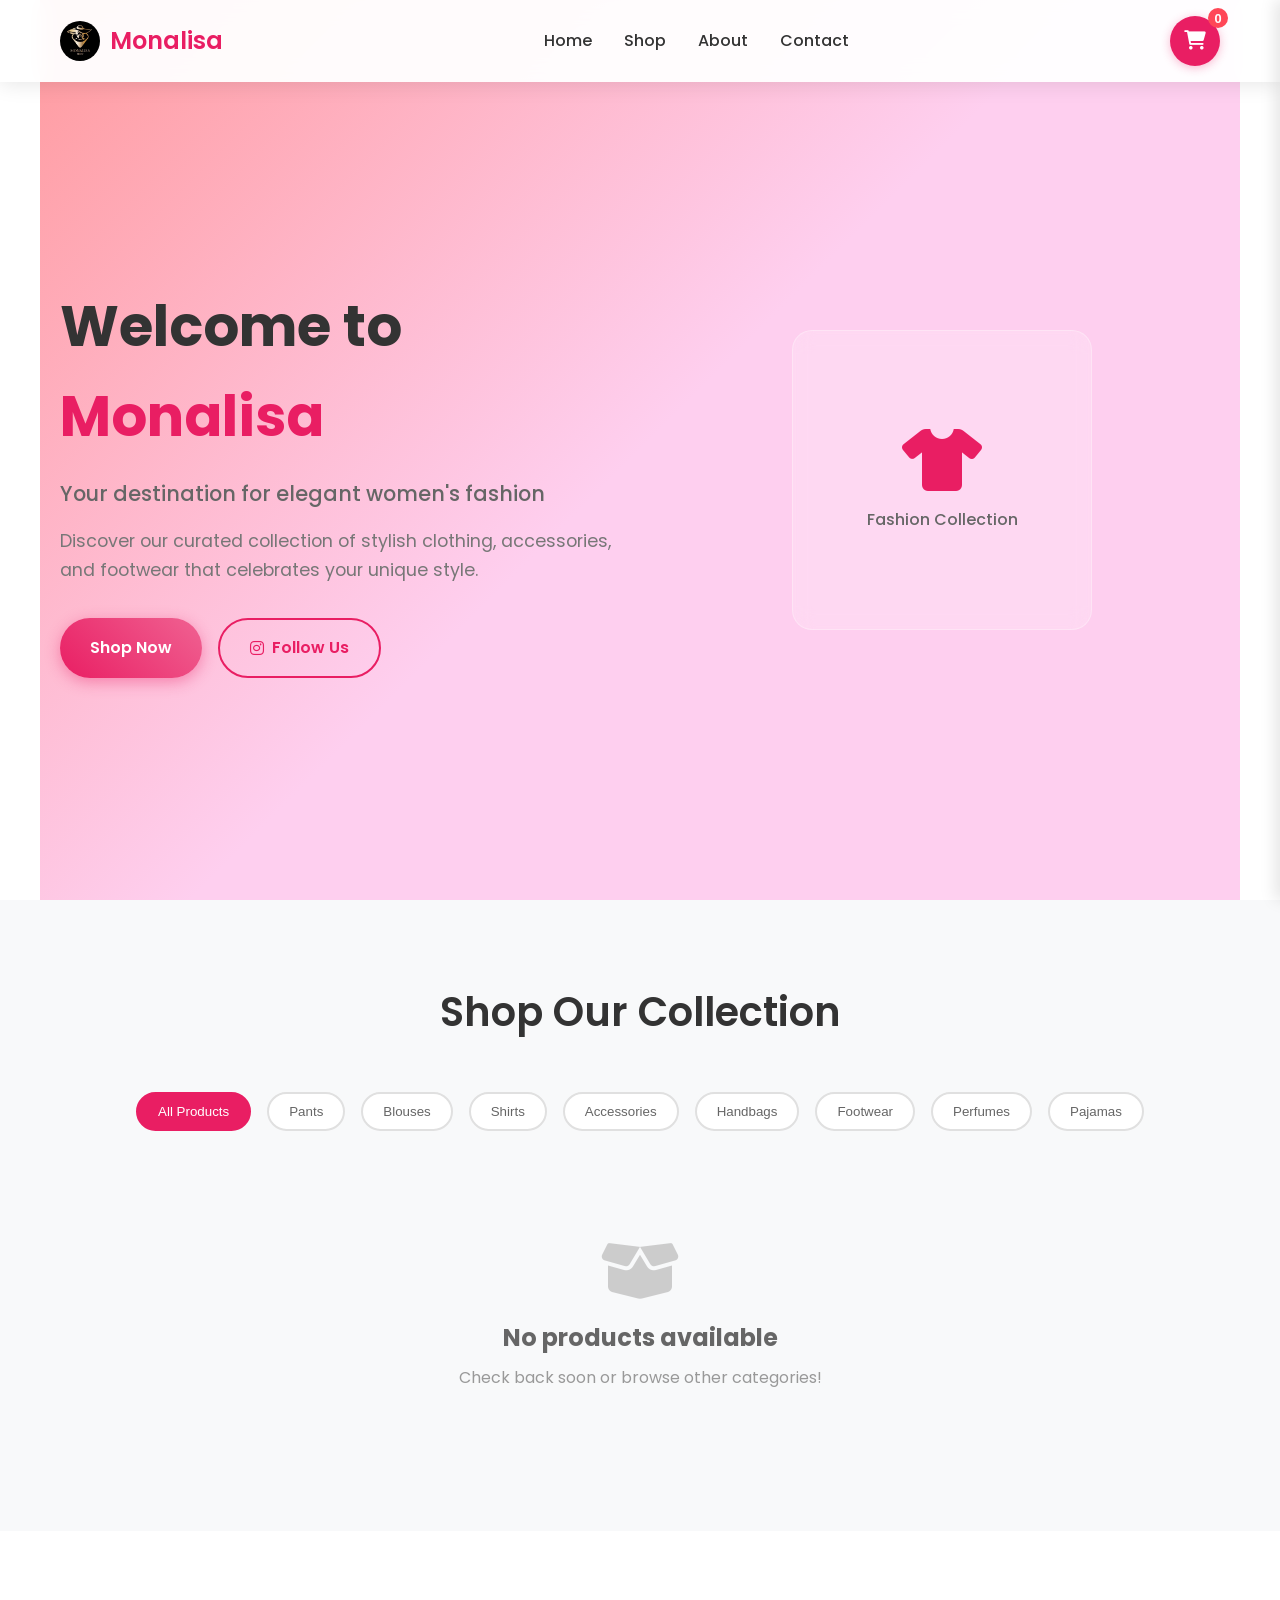
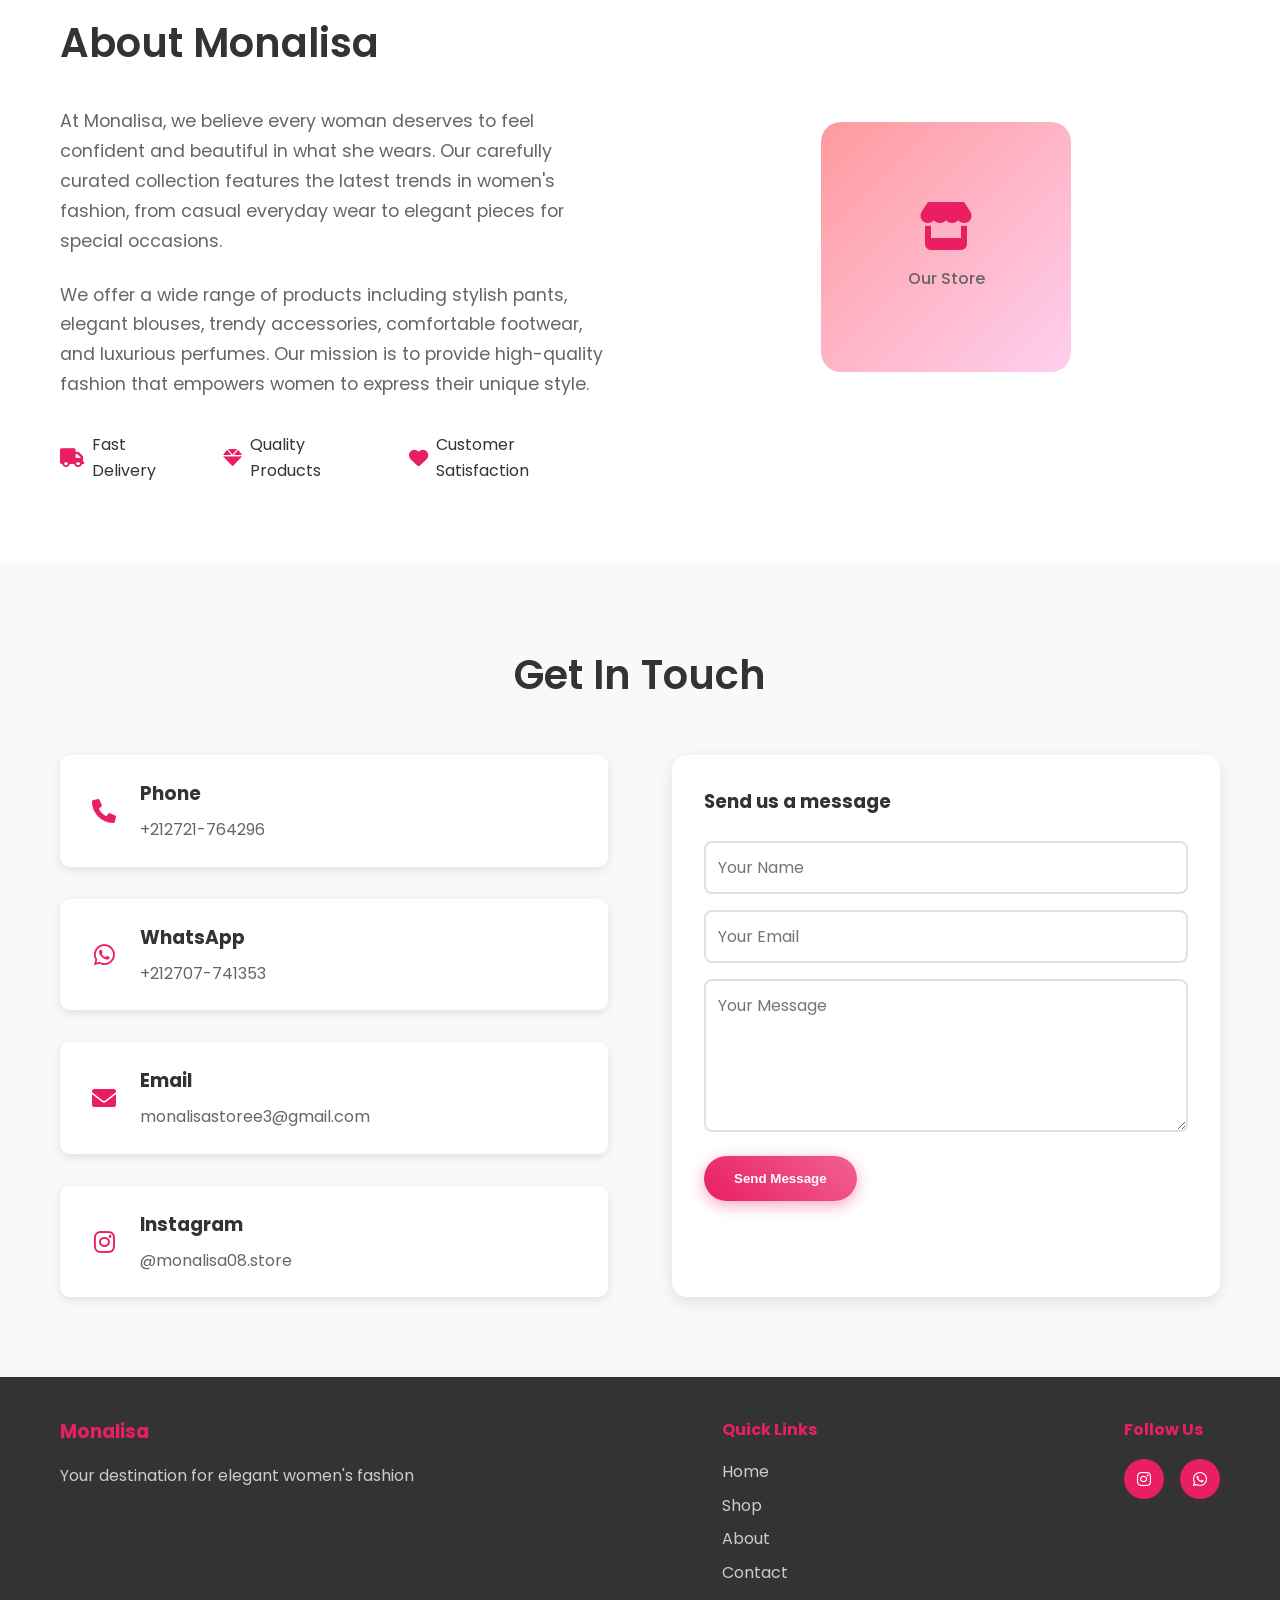
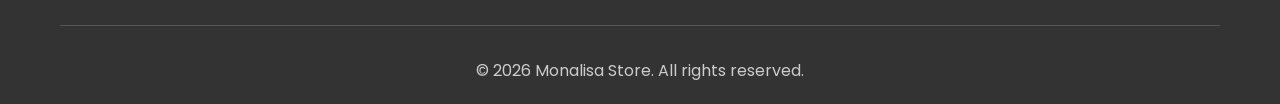
==== commit acf2e362: "named home page from home.html to index.html" ====
--- a/index.html
+++ b/index.html
@@ -1,46 +1,39 @@
 <!DOCTYPE html>
 <html lang="en">
 <head>
+    <!-- Character encoding and responsive viewport -->
     <meta charset="UTF-8">
     <meta name="viewport" content="width=device-width, initial-scale=1.0">
     <title>Monalisa Store - Women's Fashion</title>
-
-    <!-- PWA Meta Tags -->
-    <meta name="description" content="Your destination for elegant women's fashion - clothing, accessories, and footwear">
-    <!-- Removed meta[name="theme-color"] because it is not supported by Firefox/Opera; provide a Windows tile fallback instead -->
-    <meta name="msapplication-TileColor" content="#e91e63">
-    <meta name="apple-mobile-web-app-capable" content="yes">
-    <meta name="apple-mobile-web-app-status-bar-style" content="default">
-    <meta name="apple-mobile-web-app-title" content="Monalisa">
-    <meta name="mobile-web-app-capable" content="yes">
-
-    <!-- PWA Icons -->
-    <link rel="apple-touch-icon" href="image/logo.jpg">
-    <link rel="icon" type="image/jpeg" href="image/logo.jpg">
-    <link rel="manifest" href="manifest.json">
-    <link rel="stylesheet" href="styles.css">
-    <link rel="stylesheet" href="mobile-styles.css">
+    <!-- Stylesheets: main styles + mobile responsive overrides -->
+    <link rel="stylesheet" href="css/styles.css">
+    <link rel="stylesheet" href="css/mobile-styles.css">
+    <!-- Font Awesome for icons -->
     <link href="https://cdnjs.cloudflare.com/ajax/libs/font-awesome/6.0.0/css/all.min.css" rel="stylesheet">
+    <!-- Google Fonts: Poppins font family -->
     <link href="https://fonts.googleapis.com/css2?family=Poppins:wght@300;400;500;600;700&display=swap" rel="stylesheet">
 </head>
 <body>
-    <!-- Navigation -->
+    <!-- Main Navigation Bar -->
     <nav class="navbar">
         <div class="nav-container">
+            <!-- Logo and brand -->
             <div class="nav-logo">
                 <img src="image/logo.jpg" alt="Monalisa Logo">
                 <h2>Monalisa</h2>
             </div>
+            <!-- Navigation links (hidden on mobile, shown via hamburger) -->
             <ul class="nav-menu">
                 <li class="nav-item"><a href="#home" class="nav-link">Home</a></li>
                 <li class="nav-item"><a href="#shop" class="nav-link">Shop</a></li>
                 <li class="nav-item"><a href="#about" class="nav-link">About</a></li>
                 <li class="nav-item"><a href="#contact" class="nav-link">Contact</a></li>
             </ul>
+            <!-- Shopping cart button -->
             <div class="nav-cart">
                 <button class="cart-btn" id="cartBtn">
                     <i class="fas fa-shopping-cart"></i>
-                    <span class="cart-count" id="cartCount">0</span>
+                    <span class="cart-count" id="cartCount">0</span> <!-- Updates dynamically -->
                 </button>
             </div>
             <div class="hamburger">
@@ -51,7 +44,6 @@
         </div>
     </nav>
 
-    <!-- Hero Section -->
     <section id="home" class="hero">
         <div class="hero-content">
             <h1>Welcome to <span class="brand-name">Monalisa</span></h1>
@@ -71,13 +63,9 @@
             </div>
         </div>
     </section>
-
-    <!-- Shop Section -->
     <section id="shop" class="shop">
         <div class="container">
             <h2 class="section-title">Shop Our Collection</h2>
-
-            <!-- Category Filter -->
             <div class="category-filter">
                 <button class="filter-btn active" data-category="all">All Products</button>
                 <button class="filter-btn" data-category="pants">Pants</button>
@@ -89,122 +77,15 @@
                 <button class="filter-btn" data-category="perfumes">Perfumes</button>
                 <button class="filter-btn" data-category="pajamas">Pajamas</button>
             </div>
-
-            <!-- Products Grid -->
+            
+            <!-- Products Grid - Dynamically populated by ProductDisplay.displayProducts() -->
+            <!-- Products are loaded from localStorage and filtered by category -->
             <div class="products-grid" id="productsGrid">
-                <!-- Sample Products for Testing -->
-                <div class="product-card" data-product-id="pants_001">
-                    <div class="product-image">
-                        <img src="https://via.placeholder.com/300x400/E91E63/FFFFFF?text=High-Waist+Jeans" alt="Classic High-Waist Jeans" loading="lazy">
-                        <div class="product-overlay">
-                            <button class="btn btn-primary view-product" onclick="openProductModal('pants_001')">
-                                View Details
-                            </button>
-                        </div>
-                    </div>
-                    <div class="product-info">
-                        <h3 class="product-name">Classic High-Waist Jeans</h3>
-                        <p class="product-price">180 MAD</p>
-                        <div class="product-meta">
-                            <span class="available-sizes">Sizes: S, M, L, XL</span>
-                        </div>
-                    </div>
-                </div>
-
-                <div class="product-card" data-product-id="blouse_001">
-                    <div class="product-image">
-                        <img src="https://via.placeholder.com/300x400/E91E63/FFFFFF?text=Silk+Blouse" alt="Silk Evening Blouse" loading="lazy">
-                        <div class="product-overlay">
-                            <button class="btn btn-primary view-product" onclick="openProductModal('blouse_001')">
-                                View Details
-                            </button>
-                        </div>
-                    </div>
-                    <div class="product-info">
-                        <h3 class="product-name">Silk Evening Blouse</h3>
-                        <p class="product-price">280 MAD</p>
-                        <div class="product-meta">
-                            <span class="available-sizes">Sizes: S, M, L, XL</span>
-                        </div>
-                    </div>
-                </div>
-
-                <div class="product-card" data-product-id="bag_001">
-                    <div class="product-image">
-                        <img src="https://via.placeholder.com/300x400/E91E63/FFFFFF?text=Tote+Bag" alt="Designer Tote Bag" loading="lazy">
-                        <div class="product-overlay">
-                            <button class="btn btn-primary view-product" onclick="openProductModal('bag_001')">
-                                View Details
-                            </button>
-                        </div>
-                    </div>
-                    <div class="product-info">
-                        <h3 class="product-name">Designer Tote Bag</h3>
-                        <p class="product-price">350 MAD</p>
-                        <div class="product-meta">
-                            <span class="available-sizes">Sizes: Medium, Large</span>
-                        </div>
-                    </div>
-                </div>
-
-                <div class="product-card" data-product-id="shoe_001">
-                    <div class="product-image">
-                        <img src="https://via.placeholder.com/300x400/E91E63/FFFFFF?text=High+Heels" alt="Classic High Heels" loading="lazy">
-                        <div class="product-overlay">
-                            <button class="btn btn-primary view-product" onclick="openProductModal('shoe_001')">
-                                View Details
-                            </button>
-                        </div>
-                    </div>
-                    <div class="product-info">
-                        <h3 class="product-name">Classic High Heels</h3>
-                        <p class="product-price">320 MAD</p>
-                        <div class="product-meta">
-                            <span class="available-sizes">Sizes: 36, 37, 38, 39, 40, 41</span>
-                        </div>
-                    </div>
-                </div>
-
-                <div class="product-card" data-product-id="perf_001">
-                    <div class="product-image">
-                        <img src="https://via.placeholder.com/300x400/E91E63/FFFFFF?text=Floral+Perfume" alt="Floral Elegance" loading="lazy">
-                        <div class="product-overlay">
-                            <button class="btn btn-primary view-product" onclick="openProductModal('perf_001')">
-                                View Details
-                            </button>
-                        </div>
-                    </div>
-                    <div class="product-info">
-                        <h3 class="product-name">Floral Elegance</h3>
-                        <p class="product-price">450 MAD</p>
-                        <div class="product-meta">
-                            <span class="available-sizes">Sizes: 50ml, 100ml</span>
-                        </div>
-                    </div>
-                </div>
-
-                <div class="product-card" data-product-id="acc_001">
-                    <div class="product-image">
-                        <img src="https://via.placeholder.com/300x400/E91E63/FFFFFF?text=Necklace" alt="Statement Necklace" loading="lazy">
-                        <div class="product-overlay">
-                            <button class="btn btn-primary view-product" onclick="openProductModal('acc_001')">
-                                View Details
-                            </button>
-                        </div>
-                    </div>
-                    <div class="product-info">
-                        <h3 class="product-name">Statement Necklace</h3>
-                        <p class="product-price">120 MAD</p>
-                        <div class="product-meta">
-                            <span class="available-sizes">Sizes: One Size</span>
-                        </div>
-                    </div>
-                </div>
+                <!-- Products will be loaded dynamically from localStorage -->
             </div>
         </div>
     </section>
 
-    <!-- About Section -->
     <section id="about" class="about">
         <div class="container">
             <div class="about-content">
@@ -214,11 +95,11 @@
                     <p>We offer a wide range of products including stylish pants, elegant blouses, trendy accessories, comfortable footwear, and luxurious perfumes. Our mission is to provide high-quality fashion that empowers women to express their unique style.</p>
                     <div class="about-features">
                         <div class="feature">
-                            <i class="fas fa-shipping-fast"></i>
+                            <i class="fas fa-truck"></i>
                             <span>Fast Delivery</span>
                         </div>
                         <div class="feature">
-                            <i class="fas fa-star"></i>
+                            <i class="fas fa-gem"></i>
                             <span>Quality Products</span>
                         </div>
                         <div class="feature">
@@ -230,18 +111,18 @@
                 <div class="about-image">
                     <div class="about-image-placeholder">
                         <i class="fas fa-store"></i>
-                        <p>Monalisa Store</p>
+                        <p>Our Store</p>
                     </div>
                 </div>
             </div>
         </div>
     </section>
 
-    <!-- Contact Section -->
     <section id="contact" class="contact">
         <div class="container">
             <h2 class="section-title">Get In Touch</h2>
             <div class="contact-grid">
+                <!-- Left Side: Contact Information -->
                 <div class="contact-info">
                     <div class="contact-item">
                         <i class="fas fa-phone"></i>
@@ -272,6 +153,8 @@
                         </div>
                     </div>
                 </div>
+                
+                <!-- Right Side: Contact Form -->
                 <div class="contact-form">
                     <h3>Send us a message</h3>
                     <form>
@@ -323,7 +206,7 @@
                 </div>
             </div>
             <div class="footer-bottom">
-                <p>&copy; 2024 Monalisa Store. All rights reserved.</p>
+                <p>&copy; 2026 Monalisa Store. All rights reserved.</p>
             </div>
         </div>
     </footer>
@@ -348,23 +231,25 @@
                                 <!-- Options will be populated dynamically -->
                             </select>
                         </div>
-
                         <div class="color-selection">
                             <label for="colorSelect">Color:</label>
                             <select id="colorSelect" name="color" aria-label="Color">
                                 <!-- Options will be populated dynamically -->
                             </select>
                         </div>
-
                         <div class="quantity-selection">
-                            <label for="quantityInput">Quantity:</label>
-                            <input type="number" id="quantityInput" name="quantity" value="1" min="1">
-                        </div>
-                    </div>
-
-                    <button class="btn btn-primary add-to-cart-btn" id="addToCartBtn">
-                        <i class="fas fa-shopping-cart"></i> Add to Cart
-                    </button>
+                            <label for="quantitySelect">Quantity:</label>
+                            <select id="quantitySelect" name="quantity" aria-label="Quantity">
+                                <option value="1">1</option>
+                                <option value="2">2</option>
+                                <option value="3">3</option>
+                                <option value="4">4</option>
+                                <option value="5">5</option>
+                            </select>
+                        </div>
+                    </div>
+
+                    <button class="btn btn-primary add-to-cart" id="addToCartBtn">Add to Cart</button>
                 </div>
             </div>
         </div>
@@ -374,21 +259,22 @@
     <div id="cartSidebar" class="cart-sidebar">
         <div class="cart-header">
             <h3>Shopping Cart</h3>
-            <button class="close-cart" id="closeCart">&times;</button>
+            <span class="close-cart" id="closeCart">&times;</span>
         </div>
         <div class="cart-items" id="cartItems">
-            <!-- Cart items will be populated here -->
+            <div class="empty-cart">Your cart is empty</div>
         </div>
         <div class="cart-footer">
             <div class="cart-total">
-                <strong>Total: <span id="cartTotal">0 MAD</span></strong>
-            </div>
-            <div class="cart-buttons">
-                <button class="btn btn-success whatsapp-btn" id="whatsappBtn">
-                    <i class="fab fa-whatsapp"></i> WhatsApp
+                <span>Total:</span>
+                <span id="cartTotal">0 MAD</span>
+            </div>
+            <div class="cart-actions">
+                <button class="btn btn-secondary" id="whatsappBtn">
+                    <i class="fab fa-whatsapp"></i> Quick Order
                 </button>
-                <button class="btn btn-primary order-btn" id="orderBtn">
-                    <i class="fas fa-shopping-cart"></i> Order
+                <button class="btn btn-primary" id="orderBtn">
+                    <i class="fas fa-shopping-bag"></i> Detailed Order
                 </button>
             </div>
         </div>
@@ -399,79 +285,65 @@
 
     <!-- Checkout Modal -->
     <div id="checkoutModal" class="modal checkout-modal">
-        <div class="modal-content">
+        <div class="modal-content checkout-content">
             <span class="close" id="closeCheckout">&times;</span>
-            <div class="checkout-content">
+            <div class="checkout-header">
                 <h2>Complete Your Order</h2>
+            </div>
+            <div class="checkout-body">
                 <form id="checkoutForm">
-                    <div class="form-section">
-                        <h3>Personal Information</h3>
-                        <div class="form-group">
-                            <label for="customerName">Full Name *</label>
-                            <input type="text" id="customerName" name="customerName" required>
-                        </div>
-                        <div class="form-group">
-                            <label for="customerPhone">Phone Number *</label>
-                            <input type="tel" id="customerPhone" name="customerPhone" placeholder="+212 6XX-XXXXXX" required>
-                        </div>
-                    </div>
-
-                    <div class="form-section">
-                        <h3>Delivery Information</h3>
-                        <div class="form-group">
-                            <label for="customerAddress">Complete Address *</label>
-                            <textarea id="customerAddress" name="customerAddress" rows="4" placeholder="Enter your complete address with city name...\nExample: Rue Hassan II, Tétouan" required></textarea>
-                            <div class="delivery-info" id="deliveryInfo" aria-hidden="true">
-                                <div class="detected-city">
-                                    <i class="fas fa-map-marker-alt"></i>
-                                    <span id="detectedCityText">City detected: </span>
-                                    <strong id="detectedCityName"></strong>
-                                </div>
-                                <div class="delivery-cost">
-                                    <i class="fas fa-truck"></i>
-                                    <span>Delivery cost: </span>
-                                    <strong id="detectedDeliveryCost">0 MAD</strong>
-                                </div>
-                            </div>
-                        </div>
-                        <div class="form-group">
-                            <label for="orderNotes">Additional Notes (Optional)</label>
-                            <textarea id="orderNotes" name="orderNotes" rows="2" placeholder="Any special instructions for your order..."></textarea>
-                        </div>
-                    </div>
-
-                    <div class="order-summary-checkout">
-                        <h3>Order Summary</h3>
-                        <div id="checkoutOrderItems"></div>
-                        <div class="checkout-totals">
-                            <div class="summary-line">
-                                <span>Subtotal:</span>
-                                <span id="checkoutSubtotal">0 MAD</span>
-                            </div>
-                            <div class="summary-line" id="checkoutDeliveryLine">
-                                <span>Delivery:</span>
-                                <span id="checkoutDeliveryCost">0 MAD</span>
-                            </div>
-                            <div class="summary-total">
-                                <strong>Total: <span id="checkoutTotal">0 MAD</span></strong>
-                            </div>
+                    <div class="form-group">
+                        <label for="customerName">Full Name *</label>
+                        <input type="text" id="customerName" name="customerName" placeholder="Enter your full name" required>
+                    </div>
+                    <div class="form-group">
+                        <label for="customerPhone">Phone Number *</label>
+                        <input type="tel" id="customerPhone" name="customerPhone" placeholder="e.g., +212 600 000 000" required>
+                    </div>
+                    <div class="form-group">
+                        <label for="customerAddress">Delivery Address *</label>
+                        <input type="text" id="customerAddress" name="customerAddress" placeholder="Enter your delivery address" required>
+                    </div>
+                    <div class="form-group" id="deliveryInfo" style="display: none;">
+                        <label>Delivery Cost:</label>
+                        <div class="delivery-info-display">
+                            <span class="detected-city">City: <span id="detectedCityName">-</span></span>
+                            <span class="delivery-cost">Cost: <span id="detectedDeliveryCost">-</span></span>
+                        </div>
+                    </div>
+                    <div class="form-group">
+                        <label for="orderNotes">Order Notes (Optional)</label>
+                        <textarea id="orderNotes" name="orderNotes" rows="3" placeholder="Any special instructions..."></textarea>
+                    </div>
+
+                    <div class="order-summary-checkout" id="checkoutOrderItems"></div>
+
+                    <div class="checkout-totals">
+                        <div class="summary-line">
+                            <span>Subtotal:</span>
+                            <span id="checkoutSubtotal">0 MAD</span>
+                        </div>
+                        <div class="summary-line">
+                            <span>Delivery:</span>
+                            <span id="checkoutDeliveryCost">0 MAD</span>
+                        </div>
+                        <div class="summary-total">
+                            <span>Total:</span>
+                            <span id="checkoutTotal">0 MAD</span>
                         </div>
                     </div>
 
                     <div class="checkout-actions">
-                        <button type="button" class="btn btn-secondary" id="cancelCheckout">Annuler</button>
-                        <button type="submit" class="btn btn-primary">
-                            <i class="fas fa-check-circle"></i> Complete Order
-                        </button>
+                        <button type="button" class="btn btn-secondary" id="cancelCheckout">Cancel</button>
+                        <button type="submit" class="btn btn-primary">Confirm & Send via WhatsApp</button>
                     </div>
                 </form>
             </div>
         </div>
     </div>
 
-    <script src="products.js"></script>
-  
-    <script src="cart.js"></script>
-    <script src="script.js"></script>
+    <script src="js/products.js"></script>
+    <script src="js/cart.js"></script>
+    <script src="js/script.js"></script>
 </body>
-</html>+</html>
--- a/css/styles.css
+++ b/css/styles.css
@@ -0,0 +1,1670 @@
+/* ============================================================================
+   styles.css - Main stylesheet for Monalisa Store storefront
+   Handles layout, typography, colors, and responsive design for the
+   customer-facing pages (home, shop, cart, checkout, contact, about)
+   ============================================================================ */
+
+/* ---- Global resets and base styles ---- */
+* {
+    margin: 0;
+    padding: 0;
+    box-sizing: border-box;
+}
+
+body {
+    font-family: 'Poppins', sans-serif;
+    line-height: 1.6;
+    color: #333;
+    overflow-x: hidden;
+}
+
+/* Screen reader only utility class */
+.sr-only {
+    position: absolute;
+    width: 1px;
+    height: 1px;
+    padding: 0;
+    margin: -1px;
+    overflow: hidden;
+    clip: rect(0, 0, 0, 0);
+    white-space: nowrap;
+    border: 0;
+}
+
+.container {
+    max-width: 1200px;
+    margin: 0 auto;
+    padding: 0 20px;
+}
+
+/* ============================================================================
+   NAVIGATION - Fixed top bar with logo, links, and cart button
+   ============================================================================ */
+
+/* Navigation */
+.navbar {
+    background: rgba(255, 255, 255, 0.95);
+    backdrop-filter: blur(10px);
+    position: fixed;
+    top: 0;
+    width: 100%;
+    z-index: 1000;
+    padding: 1rem 0;
+    box-shadow: 0 2px 20px rgba(0, 0, 0, 0.1);
+}
+
+.nav-container {
+    max-width: 1200px;
+    margin: 0 auto;
+    padding: 0 20px;
+    display: flex;
+    justify-content: space-between;
+    align-items: center;
+    gap: 2rem;
+}
+
+.nav-cart {
+    position: relative;
+}
+
+.cart-btn {
+    background: #e91e63;
+    border: none;
+    border-radius: 50%;
+    width: 50px;
+    height: 50px;
+    color: white;
+    font-size: 1.2rem;
+    cursor: pointer;
+    position: relative;
+    transition: all 0.3s ease;
+    box-shadow: 0 2px 10px rgba(233, 30, 99, 0.3);
+}
+
+.cart-btn:hover {
+    transform: scale(1.1);
+    box-shadow: 0 4px 15px rgba(233, 30, 99, 0.5);
+}
+
+.cart-count {
+    position: absolute;
+    top: -8px;
+    right: -8px;
+    background: #ff4757;
+    color: white;
+    border-radius: 50%;
+    width: 20px;
+    height: 20px;
+    font-size: 0.8rem;
+    display: flex;
+    align-items: center;
+    justify-content: center;
+    font-weight: bold;
+}
+
+.nav-logo {
+    display: flex;
+    align-items: center;
+    gap: 10px;
+}
+
+.nav-logo img {
+    width: 40px;
+    height: 40px;
+    border-radius: 50%;
+    object-fit: cover;
+}
+
+.nav-logo h2 {
+    color: #e91e63;
+    font-weight: 600;
+}
+
+.nav-menu {
+    display: flex;
+    list-style: none;
+    gap: 2rem;
+}
+
+.nav-link {
+    text-decoration: none;
+    color: #333;
+    font-weight: 500;
+    transition: color 0.3s ease;
+}
+
+.nav-link:hover {
+    color: #e91e63;
+}
+
+.hamburger {
+    display: none;
+    flex-direction: column;
+    cursor: pointer;
+}
+
+.bar {
+    width: 25px;
+    height: 3px;
+    background-color: #333;
+    margin: 3px 0;
+    transition: 0.3s;
+}
+
+/* ============================================================================
+   HERO SECTION - Full-viewport landing area with gradient background
+   ============================================================================ */
+
+/* Hero Section */
+.hero {
+    display: flex;
+    align-items: center;
+    min-height: 100vh;
+    padding: 120px 20px 60px;
+    background: linear-gradient(135deg, #ff9a9e 0%, #fecfef 50%, #fecfef 100%);
+    max-width: 1200px;
+    margin: 0 auto;
+    gap: 3rem;
+}
+
+.hero-content {
+    flex: 1;
+    max-width: 600px;
+}
+
+.hero-content h1 {
+    font-size: 3.5rem;
+    font-weight: 700;
+    margin-bottom: 1rem;
+    color: #333;
+}
+
+.brand-name {
+    color: #e91e63;
+}
+
+.hero-subtitle {
+    font-size: 1.3rem;
+    color: #666;
+    margin-bottom: 1rem;
+    font-weight: 500;
+}
+
+.hero-description {
+    font-size: 1.1rem;
+    color: #777;
+    margin-bottom: 2rem;
+    line-height: 1.7;
+}
+
+.hero-buttons {
+    display: flex;
+    gap: 1rem;
+    flex-wrap: wrap;
+}
+
+.btn {
+    padding: 15px 30px;
+    border: none;
+    border-radius: 50px;
+    text-decoration: none;
+    font-weight: 600;
+    transition: all 0.3s ease;
+    display: inline-flex;
+    align-items: center;
+    gap: 8px;
+    cursor: pointer;
+}
+
+.btn-primary {
+    background: linear-gradient(45deg, #e91e63, #f06292);
+    color: white;
+    box-shadow: 0 4px 15px rgba(233, 30, 99, 0.4);
+}
+
+.btn-primary:hover {
+    transform: translateY(-2px);
+    box-shadow: 0 6px 20px rgba(233, 30, 99, 0.6);
+}
+
+.btn-secondary {
+    background: transparent;
+    color: #e91e63;
+    border: 2px solid #e91e63;
+}
+
+.btn-secondary:hover {
+    background: #e91e63;
+    color: white;
+    transform: translateY(-2px);
+}
+
+.hero-image {
+    flex: 1;
+    display: flex;
+    justify-content: center;
+    align-items: center;
+}
+
+.hero-image-placeholder {
+    width: 300px;
+    height: 300px;
+    background: rgba(255, 255, 255, 0.2);
+    border-radius: 20px;
+    display: flex;
+    flex-direction: column;
+    justify-content: center;
+    align-items: center;
+    backdrop-filter: blur(10px);
+    border: 1px solid rgba(255, 255, 255, 0.3);
+}
+
+.hero-image-placeholder i {
+    font-size: 4rem;
+    color: #e91e63;
+    margin-bottom: 1rem;
+}
+
+.hero-image-placeholder p {
+    color: #666;
+    font-weight: 500;
+}
+
+/* ============================================================================
+   SHOP SECTION - Category filters and product grid layout
+   ============================================================================ */
+
+/* Shop Section */
+.shop {
+    padding: 80px 0;
+    background: #f8f9fa;
+}
+
+/* ---- Category filter buttons ---- */
+/* Category Filter */
+.category-filter {
+    display: flex;
+    justify-content: center;
+    flex-wrap: wrap;
+    gap: 1rem;
+    margin-bottom: 3rem;
+}
+
+.filter-btn {
+    background: white;
+    border: 2px solid #e0e0e0;
+    border-radius: 25px;
+    padding: 10px 20px;
+    cursor: pointer;
+    transition: all 0.3s ease;
+    font-weight: 500;
+    color: #666;
+}
+
+.filter-btn:hover {
+    border-color: #e91e63;
+    color: #e91e63;
+}
+
+.filter-btn.active {
+    background: #e91e63;
+    border-color: #e91e63;
+    color: white;
+}
+
+/* ---- Product cards with image carousel and hover effects ---- */
+/* Products Grid */
+.products-grid {
+    display: grid;
+    grid-template-columns: repeat(auto-fill, minmax(280px, 1fr));
+    gap: 2rem;
+    margin-top: 2rem;
+}
+
+/* Empty products message styling */
+.no-products-message {
+    text-align: center;
+    padding: 60px 20px;
+    color: #999;
+    grid-column: 1 / -1;
+}
+
+.no-products-message i {
+    font-size: 4rem;
+    margin-bottom: 1rem;
+    color: #ccc;
+}
+
+.no-products-message h3 {
+    font-size: 1.5rem;
+    margin-bottom: 0.5rem;
+    color: #666;
+}
+
+.no-products-message p {
+    font-size: 1rem;
+    color: #999;
+}
+
+.product-card {
+    background: white;
+    border-radius: 15px;
+    overflow: hidden;
+    box-shadow: 0 5px 15px rgba(0, 0, 0, 0.1);
+    transition: all 0.3s ease;
+    position: relative;
+}
+
+.product-card:hover {
+    transform: translateY(-5px);
+    box-shadow: 0 10px 25px rgba(0, 0, 0, 0.15);
+}
+
+.product-image {
+    position: relative;
+    height: 300px;
+    overflow: hidden;
+}
+
+.product-image img {
+    width: 100%;
+    height: 100%;
+    object-fit: cover;
+    transition: transform 0.3s ease;
+}
+
+.product-card:hover .product-image img {
+    transform: scale(1.05);
+}
+
+.image-nav {
+    position: absolute;
+    top: 50%;
+    transform: translateY(-50%);
+    width: 100%;
+    display: flex;
+    justify-content: space-between;
+    padding: 0 10px;
+    pointer-events: none;
+    z-index: 2;
+}
+
+.image-nav-btn {
+    background: rgba(255, 255, 255, 0.8);
+    border: none;
+    border-radius: 50%;
+    width: 35px;
+    height: 35px;
+    cursor: pointer;
+    pointer-events: all;
+    transition: all 0.3s ease;
+    display: flex;
+    align-items: center;
+    justify-content: center;
+    opacity: 0;
+    color: #333;
+}
+
+.product-card:hover .image-nav-btn {
+    opacity: 1;
+}
+
+.image-nav-btn:hover {
+    background: white;
+    transform: scale(1.1);
+}
+
+.image-dots {
+    position: absolute;
+    bottom: 10px;
+    left: 50%;
+    transform: translateX(-50%);
+    display: flex;
+    gap: 8px;
+    pointer-events: all;
+    z-index: 2;
+}
+
+.image-dots .dot {
+    width: 10px;
+    height: 10px;
+    border-radius: 50%;
+    background: rgba(255, 255, 255, 0.5);
+    cursor: pointer;
+    transition: all 0.3s ease;
+    border: 2px solid white;
+}
+
+.image-dots .dot.active {
+    background: white;
+    transform: scale(1.2);
+}
+
+.image-dots .dot:hover {
+    background: rgba(255, 255, 255, 0.8);
+}
+
+.product-overlay {
+    position: absolute;
+    top: 0;
+    left: 0;
+    right: 0;
+    bottom: 0;
+    background: rgba(0, 0, 0, 0.7);
+    display: flex;
+    align-items: center;
+    justify-content: center;
+    opacity: 0;
+    transition: opacity 0.3s ease;
+}
+
+.product-card:hover .product-overlay {
+    opacity: 1;
+}
+
+.view-product {
+    padding: 10px 20px;
+    font-size: 0.9rem;
+}
+
+.product-info {
+    padding: 1.5rem;
+}
+
+.product-name {
+    font-size: 1.1rem;
+    font-weight: 600;
+    margin-bottom: 0.5rem;
+    color: #333;
+}
+
+.product-price {
+    font-size: 1.3rem;
+    font-weight: 700;
+    color: #e91e63;
+    margin-bottom: 0.5rem;
+}
+
+.product-meta {
+    font-size: 0.9rem;
+    color: #666;
+}
+
+.available-sizes {
+    font-style: italic;
+}
+
+.section-title {
+    text-align: center;
+    font-size: 2.5rem;
+    margin-bottom: 3rem;
+    color: #333;
+    font-weight: 600;
+}
+
+/* ============================================================================
+   ABOUT SECTION - Company info with features and image
+   ============================================================================ */
+
+/* About Section */
+.about {
+    padding: 80px 0;
+}
+
+.about-content {
+    display: flex;
+    align-items: center;
+    gap: 4rem;
+}
+
+.about-text {
+    flex: 1;
+}
+
+.about-text h2 {
+    font-size: 2.5rem;
+    margin-bottom: 2rem;
+    color: #333;
+    font-weight: 600;
+}
+
+.about-text p {
+    margin-bottom: 1.5rem;
+    color: #666;
+    font-size: 1.1rem;
+    line-height: 1.7;
+}
+
+.about-features {
+    display: flex;
+    gap: 2rem;
+    margin-top: 2rem;
+}
+
+.feature {
+    display: flex;
+    align-items: center;
+    gap: 0.5rem;
+}
+
+.feature i {
+    color: #e91e63;
+    font-size: 1.2rem;
+}
+
+.feature h3 {
+    font-weight: 600;
+    color: #333;
+    margin: 0;
+    font-size: 1rem;
+}
+
+.feature p {
+    font-weight: 500;
+    color: #666;
+    margin: 0;
+    font-size: 0.9rem;
+}
+
+.about-image {
+    flex: 1;
+    display: flex;
+    justify-content: center;
+}
+
+.about-image-placeholder {
+    width: 250px;
+    height: 250px;
+    background: linear-gradient(135deg, #ff9a9e 0%, #fecfef 100%);
+    border-radius: 20px;
+    display: flex;
+    flex-direction: column;
+    justify-content: center;
+    align-items: center;
+}
+
+.about-image-placeholder i {
+    font-size: 3rem;
+    color: #e91e63;
+    margin-bottom: 1rem;
+}
+
+.about-image-placeholder p {
+    color: #666;
+    font-weight: 500;
+}
+
+/* ============================================================================
+   CONTACT SECTION - Info cards and contact form in two-column layout
+   ============================================================================ */
+
+/* Contact Section */
+.contact {
+    padding: 80px 0;
+    background: #f8f9fa;
+}
+
+.contact-grid {
+    display: grid;
+    grid-template-columns: 1fr 1fr;
+    gap: 4rem;
+    margin-top: 3rem;
+}
+
+.contact-info {
+    display: flex;
+    flex-direction: column;
+    gap: 2rem;
+}
+
+.contact-item {
+    display: flex;
+    align-items: center;
+    gap: 1rem;
+    padding: 1.5rem;
+    background: white;
+    border-radius: 10px;
+    box-shadow: 0 3px 10px rgba(0, 0, 0, 0.1);
+}
+
+.contact-item i {
+    font-size: 1.5rem;
+    color: #e91e63;
+    width: 40px;
+    text-align: center;
+}
+
+.contact-item h3 {
+    margin-bottom: 0.5rem;
+    color: #333;
+}
+
+.contact-item p, .contact-item a {
+    color: #666;
+    text-decoration: none;
+}
+
+.contact-item a:hover {
+    color: #e91e63;
+}
+
+.contact-form {
+    background: white;
+    padding: 2rem;
+    border-radius: 15px;
+    box-shadow: 0 5px 15px rgba(0, 0, 0, 0.1);
+}
+
+.contact-form h3 {
+    margin-bottom: 1.5rem;
+    color: #333;
+}
+
+.form-group {
+    margin-bottom: 1.5rem;
+}
+
+.form-group input,
+.form-group textarea {
+    width: 100%;
+    padding: 15px;
+    border: 2px solid #e0e0e0;
+    border-radius: 10px;
+    font-size: 1rem;
+    transition: border-color 0.3s ease;
+}
+
+.form-group input:focus,
+.form-group textarea:focus {
+    outline: none;
+    border-color: #e91e63;
+}
+
+/* ============================================================================
+   FOOTER - Multi-column layout with links and social media
+   ============================================================================ */
+
+/* Footer */
+.footer {
+    background: #333;
+    color: white;
+    padding: 40px 0 20px;
+}
+
+.footer-content {
+    display: flex;
+    gap: 2rem;
+    margin-bottom: 2rem;
+    justify-content: space-between;
+    flex-wrap: wrap;
+}
+
+.footer-logo h3 {
+    color: #e91e63;
+    margin-bottom: 1rem;
+}
+
+.footer-logo p {
+    color: #ccc;
+}
+
+.footer-links h4 {
+    margin-bottom: 1rem;
+    color: #e91e63;
+}
+
+.footer-links ul {
+    list-style: none;
+}
+
+.footer-links li {
+    margin-bottom: 0.5rem;
+}
+
+.footer-links a {
+    color: #ccc;
+    text-decoration: none;
+    transition: color 0.3s ease;
+}
+
+.footer-links a:hover {
+    color: #e91e63;
+}
+
+.footer-social h4 {
+    margin-bottom: 1rem;
+    color: #e91e63;
+}
+
+.social-links {
+    display: flex;
+    gap: 1rem;
+}
+
+.social-links a {
+    width: 40px;
+    height: 40px;
+    background: #e91e63;
+    border-radius: 50%;
+    display: flex;
+    align-items: center;
+    justify-content: center;
+    color: white;
+    text-decoration: none;
+    transition: transform 0.3s ease;
+}
+
+.social-links a:hover {
+    transform: scale(1.1);
+}
+
+.footer-bottom {
+    text-align: center;
+    padding-top: 2rem;
+    border-top: 1px solid #555;
+    color: #ccc;
+}
+
+/* ============================================================================
+   PRODUCT MODAL - Full-screen overlay with product details, options, and add-to-cart
+   ============================================================================ */
+
+/* Product Modal */
+.modal {
+    display: none;
+    position: fixed;
+    z-index: 2000;
+    left: 0;
+    top: 0;
+    width: 100%;
+    height: 100%;
+    background-color: rgba(0, 0, 0, 0.8);
+    backdrop-filter: blur(5px);
+}
+
+.modal-content {
+    background-color: white;
+    margin: 5% auto;
+    border-radius: 15px;
+    width: 90%;
+    max-width: 800px;
+    max-height: 90vh;
+    overflow-y: auto;
+    position: relative;
+}
+
+.close {
+    position: absolute;
+    right: 20px;
+    top: 20px;
+    color: #aaa;
+    font-size: 28px;
+    font-weight: bold;
+    cursor: pointer;
+    z-index: 1;
+    background: white;
+    border-radius: 50%;
+    width: 40px;
+    height: 40px;
+    display: flex;
+    align-items: center;
+    justify-content: center;
+    box-shadow: 0 2px 10px rgba(0, 0, 0, 0.1);
+}
+
+.close:hover {
+    color: #e91e63;
+}
+
+.modal-body {
+    display: flex;
+    gap: 2rem;
+    padding: 2rem;
+}
+
+.product-image {
+    flex: 1;
+}
+
+.product-image img {
+    width: 100%;
+    height: 400px;
+    object-fit: cover;
+    border-radius: 10px;
+}
+
+.product-details {
+    flex: 1;
+    display: flex;
+    flex-direction: column;
+}
+
+.product-details h2 {
+    font-size: 2rem;
+    margin-bottom: 1rem;
+    color: #333;
+}
+
+.product-details .product-price {
+    font-size: 2rem;
+    font-weight: 700;
+    color: #e91e63;
+    margin-bottom: 1rem;
+}
+
+.product-description {
+    color: #666;
+    margin-bottom: 2rem;
+    line-height: 1.6;
+}
+
+.product-options {
+    margin-bottom: 2rem;
+}
+
+.product-options > div {
+    margin-bottom: 1rem;
+}
+
+.product-options label {
+    display: block;
+    margin-bottom: 0.5rem;
+    font-weight: 500;
+    color: #333;
+}
+
+.product-options select,
+.product-options input {
+    width: 100%;
+    padding: 10px;
+    border: 2px solid #e0e0e0;
+    border-radius: 5px;
+    font-size: 1rem;
+    transition: border-color 0.3s ease;
+}
+
+.product-options select:focus,
+.product-options input:focus {
+    outline: none;
+    border-color: #e91e63;
+}
+
+.add-to-cart-btn {
+    width: 100%;
+    padding: 15px;
+    font-size: 1.1rem;
+    margin-top: auto;
+}
+
+/* ============================================================================
+   CART SIDEBAR - Slide-in panel with items, quantities, and checkout
+   ============================================================================ */
+
+/* Cart Sidebar */
+.cart-sidebar {
+    position: fixed;
+    top: 0;
+    right: -400px;
+    width: 400px;
+    height: 100vh;
+    background: white;
+    z-index: 1500;
+    transition: right 0.3s ease;
+    display: flex;
+    flex-direction: column;
+    box-shadow: -5px 0 15px rgba(0, 0, 0, 0.1);
+}
+
+.cart-sidebar.active {
+    right: 0;
+}
+
+.cart-header {
+    padding: 1.5rem;
+    border-bottom: 1px solid #e0e0e0;
+    display: flex;
+    justify-content: space-between;
+    align-items: center;
+    background: #f8f9fa;
+}
+
+.cart-header h3 {
+    color: #333;
+    margin: 0;
+}
+
+.close-cart {
+    background: none;
+    border: none;
+    font-size: 1.5rem;
+    cursor: pointer;
+    color: #666;
+    padding: 5px;
+}
+
+.close-cart:hover {
+    color: #e91e63;
+}
+
+.cart-items {
+    flex: 1;
+    overflow-y: auto;
+    padding: 1rem;
+}
+
+.empty-cart {
+    text-align: center;
+    color: #666;
+    padding: 2rem;
+    font-style: italic;
+}
+
+.cart-item {
+    display: flex;
+    gap: 1rem;
+    padding: 1rem;
+    border-bottom: 1px solid #f0f0f0;
+    align-items: center;
+}
+
+.cart-item img {
+    width: 60px;
+    height: 80px;
+    object-fit: cover;
+    border-radius: 5px;
+}
+
+.item-details {
+    flex: 1;
+}
+
+.item-details h4 {
+    margin-bottom: 0.5rem;
+    font-size: 0.9rem;
+    color: #333;
+}
+
+.item-specs {
+    font-size: 0.8rem;
+    color: #666;
+    margin-bottom: 0.5rem;
+}
+
+.item-price {
+    font-weight: 600;
+    color: #e91e63;
+    font-size: 0.9rem;
+}
+
+.item-controls {
+    display: flex;
+    flex-direction: column;
+    gap: 0.5rem;
+    align-items: center;
+}
+
+.quantity-controls {
+    display: flex;
+    align-items: center;
+    gap: 0.5rem;
+}
+
+.qty-btn {
+    background: #e91e63;
+    border: none;
+    color: white;
+    width: 25px;
+    height: 25px;
+    border-radius: 50%;
+    cursor: pointer;
+    display: flex;
+    align-items: center;
+    justify-content: center;
+    font-size: 0.8rem;
+}
+
+.qty-btn:hover {
+    background: #c2185b;
+}
+
+/* Enhanced Product Modal with Stock Indicators */
+#stockIndicator {
+    font-weight: 600;
+    font-size: 0.9rem;
+    padding: 0.5rem;
+    margin-top: 1rem;
+    border-radius: 6px;
+    border-left: 4px solid;
+}
+
+#stockIndicator[style*="🔴"] {
+    background-color: #ffeaea;
+    border-left-color: #f44336;
+    color: #c62828;
+}
+
+#stockIndicator[style*="🟡"] {
+    background-color: #fff8e1;
+    border-left-color: #ff9800;
+    color: #e65100;
+}
+
+#stockIndicator[style*="🟢"] {
+    background-color: #e8f5e8;
+    border-left-color: #4caf50;
+    color: #2e7d32;
+}
+
+.product-options {
+    margin-top: 1.5rem;
+    padding: 1.5rem;
+    background: #f8f9fa;
+    border-radius: 10px;
+    border: 1px solid #e9ecef;
+}
+
+.size-selection, .color-selection, .quantity-selection {
+    margin-bottom: 1rem;
+}
+
+.size-selection label, .color-selection label, .quantity-selection label {
+    display: block;
+    font-weight: 600;
+    color: #333;
+    margin-bottom: 0.5rem;
+    font-size: 0.9rem;
+}
+
+#sizeSelect, #colorSelect {
+    width: 100%;
+    padding: 0.75rem;
+    border: 2px solid #e0e0e0;
+    border-radius: 8px;
+    font-size: 1rem;
+    background: white;
+    transition: border-color 0.3s ease;
+    appearance: none;
+    background-image: url("data:image/svg+xml;charset=UTF-8,%3csvg xmlns='http://www.w3.org/2000/svg' viewBox='0 0 24 24' fill='none' stroke='currentColor' stroke-width='2' stroke-linecap='round' stroke-linejoin='round'%3e%3cpolyline points='6,9 12,15 18,9'%3e%3c/polyline%3e%3c/svg%3e");
+    background-repeat: no-repeat;
+    background-position: right 1rem center;
+    background-size: 1rem;
+    padding-right: 2.5rem;
+}
+
+#sizeSelect:focus, #colorSelect:focus {
+    outline: none;
+    border-color: #e91e63;
+    box-shadow: 0 0 0 3px rgba(233, 30, 99, 0.1);
+}
+
+#quantityInput {
+    width: 100%;
+    padding: 0.75rem;
+    border: 2px solid #e0e0e0;
+    border-radius: 8px;
+    font-size: 1rem;
+    text-align: center;
+    transition: border-color 0.3s ease;
+}
+
+#quantityInput:focus {
+    outline: none;
+    border-color: #e91e63;
+    box-shadow: 0 0 0 3px rgba(233, 30, 99, 0.1);
+}
+
+.add-to-cart-btn {
+    width: 100%;
+    margin-top: 1.5rem;
+    padding: 1rem;
+    background: linear-gradient(135deg, #e91e63 0%, #c2185b 100%);
+    color: white;
+    border: none;
+    border-radius: 8px;
+    font-size: 1.1rem;
+    font-weight: 600;
+    cursor: pointer;
+    transition: all 0.3s ease;
+    box-shadow: 0 4px 15px rgba(233, 30, 99, 0.3);
+}
+
+.add-to-cart-btn:hover {
+    transform: translateY(-2px);
+    box-shadow: 0 6px 20px rgba(233, 30, 99, 0.4);
+}
+
+.add-to-cart-btn i {
+    margin-right: 0.5rem;
+}
+
+/* Availability indicators in dropdowns */
+option {
+    position: relative;
+}
+
+/* Disabled state styling */
+option:disabled {
+    background-color: #f8f9fa !important;
+    color: #6c757d !important;
+    font-style: italic;
+}
+
+.quantity {
+    font-weight: 600;
+    color: #333;
+    min-width: 20px;
+    text-align: center;
+}
+
+.remove-btn {
+    background: #ff4757;
+    border: none;
+    color: white;
+    padding: 5px 8px;
+    border-radius: 3px;
+    cursor: pointer;
+    font-size: 0.8rem;
+}
+
+.remove-btn:hover {
+    background: #ff3742;
+}
+
+.cart-footer {
+    padding: 1.5rem;
+    border-top: 1px solid #e0e0e0;
+    background: #f8f9fa;
+}
+
+.cart-buttons {
+    display: flex;
+    gap: 0.5rem;
+    margin-top: 1rem;
+}
+
+.cart-buttons .btn {
+    flex: 1;
+    padding: 12px;
+    font-size: 0.9rem;
+}
+
+.whatsapp-btn {
+    background: #25d366;
+    color: white;
+    border: none;
+}
+
+.whatsapp-btn:hover {
+    background: #22c55e;
+    transform: translateY(-2px);
+}
+
+.order-btn {
+    background: #e91e63;
+    color: white;
+    border: none;
+}
+
+.order-btn:hover {
+    background: #c2185b;
+    transform: translateY(-2px);
+}
+
+.cart-total {
+    text-align: center;
+    margin-bottom: 1rem;
+    font-size: 1.2rem;
+    color: #333;
+}
+
+
+/* ---- Dark overlay behind the open cart sidebar ---- */
+.cart-overlay {
+    position: fixed;
+    top: 0;
+    left: 0;
+    width: 100%;
+    height: 100%;
+    background: rgba(0, 0, 0, 0.5);
+    z-index: 1400;
+    opacity: 0;
+    visibility: hidden;
+    transition: all 0.3s ease;
+}
+
+.cart-overlay.active {
+    opacity: 1;
+    visibility: visible;
+}
+
+/* ============================================================================
+   NOTIFICATIONS - Slide-in toasts for cart additions and order success
+   ============================================================================ */
+
+/* Cart Notification */
+.cart-notification {
+    position: fixed;
+    top: 100px;
+    right: 20px;
+    background: #4caf50;
+    color: white;
+    padding: 15px 20px;
+    border-radius: 10px;
+    display: flex;
+    align-items: center;
+    gap: 10px;
+    z-index: 3000;
+    transform: translateX(400px);
+    transition: transform 0.3s ease;
+    box-shadow: 0 4px 15px rgba(76, 175, 80, 0.3);
+}
+
+.cart-notification.show {
+    transform: translateX(0);
+}
+
+.cart-notification i {
+    font-size: 1.2rem;
+}
+
+/* Order Success Notification */
+.order-success-notification {
+    position: fixed;
+    top: 100px;
+    right: 20px;
+    background: #4caf50;
+    color: white;
+    padding: 15px 20px;
+    border-radius: 10px;
+    display: flex;
+    align-items: center;
+    gap: 10px;
+    z-index: 3000;
+    transform: translateX(400px);
+    transition: transform 0.3s ease;
+    box-shadow: 0 4px 15px rgba(76, 175, 80, 0.3);
+    font-weight: 500;
+}
+
+.order-success-notification.show {
+    transform: translateX(0);
+}
+
+.order-success-notification i {
+    font-size: 1.2rem;
+}
+
+/* ============================================================================
+   CHECKOUT MODAL - Customer info form, order summary, and delivery options
+   ============================================================================ */
+
+/* Checkout Modal */
+.checkout-modal .modal-content {
+    max-width: 600px;
+    max-height: 90vh;
+}
+
+.checkout-content {
+    padding: 2rem;
+}
+
+.checkout-content h2 {
+    text-align: center;
+    margin-bottom: 2rem;
+    color: #333;
+}
+
+.form-section {
+    margin-bottom: 2rem;
+    padding-bottom: 1.5rem;
+    border-bottom: 1px solid #f0f0f0;
+}
+
+.form-section:last-of-type {
+    border-bottom: none;
+}
+
+.form-section h3 {
+    color: #e91e63;
+    margin-bottom: 1rem;
+    font-size: 1.2rem;
+}
+
+.form-group {
+    margin-bottom: 1rem;
+}
+
+.form-group label {
+    display: block;
+    margin-bottom: 0.5rem;
+    font-weight: 500;
+    color: #333;
+}
+
+.form-group input,
+.form-group textarea {
+    width: 100%;
+    padding: 12px;
+    border: 2px solid #e0e0e0;
+    border-radius: 8px;
+    font-size: 1rem;
+    transition: border-color 0.3s ease;
+    font-family: inherit;
+}
+
+.form-group input:focus,
+.form-group textarea:focus {
+    outline: none;
+    border-color: #e91e63;
+}
+
+.delivery-info {
+    margin-top: 1rem;
+    padding: 1rem;
+    background: #f8f9fa;
+    border-radius: 8px;
+    border-left: 4px solid #e91e63;
+    animation: slideDown 0.3s ease;
+}
+
+.detected-city,
+.delivery-cost {
+    display: flex;
+    align-items: center;
+    gap: 0.5rem;
+    margin-bottom: 0.5rem;
+    font-size: 0.9rem;
+}
+
+.detected-city:last-child,
+.delivery-cost:last-child {
+    margin-bottom: 0;
+}
+
+.detected-city i {
+    color: #e91e63;
+    width: 16px;
+}
+
+.delivery-cost i {
+    color: #28a745;
+    width: 16px;
+}
+
+.detected-city strong,
+.delivery-cost strong {
+    color: #333;
+}
+
+/* ---- Slide-down animation for delivery info panel ---- */
+@keyframes slideDown {
+    from {
+        opacity: 0;
+        transform: translateY(-10px);
+    }
+    to {
+        opacity: 1;
+        transform: translateY(0);
+    }
+}
+
+.order-summary-checkout {
+    background: #f8f9fa;
+    padding: 1.5rem;
+    border-radius: 10px;
+    margin-bottom: 2rem;
+}
+
+.order-summary-checkout h3 {
+    color: #333;
+    margin-bottom: 1rem;
+    font-size: 1.2rem;
+}
+
+.checkout-item {
+    display: flex;
+    justify-content: space-between;
+    align-items: center;
+    padding: 0.8rem 0;
+    border-bottom: 1px solid #e0e0e0;
+}
+
+.checkout-item:last-child {
+    border-bottom: none;
+}
+
+.item-name {
+    font-weight: 500;
+    color: #333;
+    flex: 1;
+}
+
+.item-details {
+    color: #666;
+    font-size: 0.9rem;
+    margin: 0 1rem;
+}
+
+.item-total {
+    font-weight: 600;
+    color: #e91e63;
+}
+
+.checkout-totals {
+    margin-top: 1rem;
+    padding-top: 1rem;
+    border-top: 1px solid #e0e0e0;
+}
+
+.checkout-actions {
+    display: flex;
+    gap: 1rem;
+    justify-content: space-between;
+}
+
+.checkout-actions .btn {
+    flex: 1;
+    padding: 15px;
+    font-size: 1rem;
+    text-align: center;
+}
+
+.checkout-actions .btn-secondary {
+    background: #6c757d;
+    color: white;
+    border: none;
+}
+
+.checkout-actions .btn-secondary:hover {
+    background: #5a6268;
+    transform: translateY(-2px);
+}
+
+/* ============================================================================
+   RESPONSIVE DESIGN - Media queries for tablet and phone breakpoints
+   ============================================================================ */
+
+/* Responsive Design */
+@media (max-width: 768px) {
+    .hamburger {
+        display: flex;
+    }
+
+    .nav-container {
+        gap: 1rem;
+    }
+
+    .cart-btn {
+        width: 45px;
+        height: 45px;
+        font-size: 1rem;
+    }
+
+    .nav-menu {
+        position: fixed;
+        left: -100%;
+        top: 70px;
+        flex-direction: column;
+        background-color: white;
+        width: 100%;
+        text-align: center;
+        transition: 0.3s;
+        box-shadow: 0 10px 27px rgba(0, 0, 0, 0.05);
+        padding: 2rem 0;
+    }
+
+    .nav-menu.active {
+        left: 0;
+    }
+
+    .hamburger.active .bar:nth-child(2) {
+        opacity: 0;
+    }
+
+    .hamburger.active .bar:nth-child(1) {
+        transform: translateY(8px) rotate(45deg);
+    }
+
+    .hamburger.active .bar:nth-child(3) {
+        transform: translateY(-8px) rotate(-45deg);
+    }
+
+    .hero {
+        flex-direction: column;
+        text-align: center;
+        padding: 100px 20px 60px;
+    }
+
+    .hero-content h1 {
+        font-size: 2.5rem;
+    }
+
+    .hero-buttons {
+        justify-content: center;
+    }
+
+    .about-content {
+        flex-direction: column;
+        text-align: center;
+    }
+
+    .about-features {
+        justify-content: center;
+        flex-wrap: wrap;
+    }
+
+    .contact-grid {
+        grid-template-columns: 1fr;
+        gap: 2rem;
+    }
+
+    .products-grid {
+        grid-template-columns: 1fr;
+    }
+
+    .modal-body {
+        flex-direction: column;
+        padding: 1rem;
+    }
+
+    .cart-sidebar {
+        width: 100%;
+        right: -100%;
+    }
+
+    .cart-notification {
+        right: 10px;
+        left: 10px;
+        transform: translateY(-100px);
+    }
+
+    .cart-notification.show {
+        transform: translateY(0);
+    }
+
+    .order-success-notification {
+        right: 10px;
+        left: 10px;
+        transform: translateY(-100px);
+    }
+
+    .order-success-notification.show {
+        transform: translateY(0);
+    }
+}
+
+@media (max-width: 480px) {
+    .hero-content h1 {
+        font-size: 2rem;
+    }
+
+    .section-title {
+        font-size: 2rem;
+    }
+
+    .btn {
+        padding: 12px 24px;
+        font-size: 0.9rem;
+    }
+
+    .hero-image-placeholder {
+        width: 250px;
+        height: 250px;
+    }
+
+    .category-filter {
+        gap: 0.5rem;
+    }
+
+    .filter-btn {
+        padding: 8px 15px;
+        font-size: 0.9rem;
+    }
+
+    .products-grid {
+        grid-template-columns: repeat(auto-fit, minmax(250px, 1fr));
+        gap: 1rem;
+    }
+
+    .modal-content {
+        margin: 10% auto;
+        width: 95%;
+    }
+
+    .checkout-content {
+        padding: 1rem;
+    }
+
+    .checkout-actions {
+        flex-direction: column;
+    }
+
+    .form-section {
+        margin-bottom: 1.5rem;
+        padding-bottom: 1rem;
+    }
+
+    .checkout-item {
+        flex-direction: column;
+        align-items: flex-start;
+        gap: 0.5rem;
+    }
+
+    .item-details {
+        margin: 0;
+    }
+
+    .delivery-info {
+        padding: 0.8rem;
+        margin-top: 0.8rem;
+    }
+
+    .detected-city,
+    .delivery-cost {
+        font-size: 0.85rem;
+    }
+
+    .cart-sidebar {
+        width: 100vw;
+    }
+}
--- a/css/mobile-styles.css
+++ b/css/mobile-styles.css
@@ -0,0 +1,616 @@
+/* ============================================================================
+   mobile-styles.css - Mobile-specific overrides for Monalisa Store
+   Contains media queries for phones (<768px), extra-small phones (<480px),
+   touch-device enhancements, high-DPI displays, and landscape orientation
+   ============================================================================ */
+
+/* Enhanced Mobile Styles for Monalisa Store */
+
+/* Mobile-First Approach - Base styles for phones */
+@media (max-width: 768px) {
+
+    /* Enhanced Navigation for Mobile */
+    .navbar {
+        padding: 0.5rem 0;
+        box-shadow: 0 2px 15px rgba(0, 0, 0, 0.1);
+    }
+
+    .nav-container {
+        padding: 0 15px;
+        gap: 1rem;
+    }
+
+    .nav-logo h2 {
+        font-size: 1.2rem;
+    }
+
+    .nav-logo img {
+        width: 35px;
+        height: 35px;
+    }
+
+    .cart-btn {
+        width: 45px;
+        height: 45px;
+        font-size: 1rem;
+    }
+
+    .cart-count {
+        width: 18px;
+        height: 18px;
+        font-size: 0.7rem;
+        top: -6px;
+        right: -6px;
+    }
+
+    /* Mobile Hamburger Menu Enhancement */
+    .nav-menu {
+        position: fixed;
+        left: -100%;
+        top: 70px;
+        flex-direction: column;
+        background-color: rgba(255, 255, 255, 0.98);
+        backdrop-filter: blur(10px);
+        width: 100%;
+        text-align: center;
+        transition: 0.3s ease;
+        box-shadow: 0 10px 27px rgba(0, 0, 0, 0.1);
+        padding: 2rem 0;
+        z-index: 999;
+    }
+
+    .nav-menu.active {
+        left: 0;
+    }
+
+    .nav-item {
+        margin: 1rem 0;
+    }
+
+    .nav-link {
+        font-size: 1.1rem;
+        padding: 10px 20px;
+        border-radius: 25px;
+        transition: all 0.3s ease;
+    }
+
+    .nav-link:hover {
+        background: #e91e63;
+        color: white;
+    }
+
+    /* Enhanced Hero Section for Mobile */
+    .hero {
+        flex-direction: column;
+        text-align: center;
+        padding: 90px 15px 40px;
+        min-height: 80vh;
+    }
+
+    .hero-content {
+        max-width: 100%;
+        margin-bottom: 2rem;
+    }
+
+    .hero-content h1 {
+        font-size: 2.2rem;
+        line-height: 1.2;
+        margin-bottom: 1.5rem;
+    }
+
+    .hero-subtitle {
+        font-size: 1.1rem;
+        margin-bottom: 1rem;
+    }
+
+    .hero-description {
+        font-size: 1rem;
+        margin-bottom: 1.5rem;
+        line-height: 1.6;
+    }
+
+    .hero-buttons {
+        flex-direction: column;
+        gap: 1rem;
+        align-items: center;
+    }
+
+    .btn {
+        width: 100%;
+        max-width: 280px;
+        padding: 15px 20px;
+        font-size: 1rem;
+        justify-content: center;
+    }
+
+    .hero-image-placeholder {
+        width: 200px;
+        height: 200px;
+    }
+
+    /* Enhanced Shop Section for Mobile */
+    .shop {
+        padding: 40px 0;
+    }
+
+    .section-title {
+        font-size: 2rem;
+        margin-bottom: 2rem;
+        text-align: center;
+    }
+
+    .category-filter {
+        flex-wrap: wrap;
+        gap: 0.8rem;
+        justify-content: center;
+        margin-bottom: 2rem;
+        padding: 0 10px;
+    }
+
+    .filter-btn {
+        padding: 10px 16px;
+        font-size: 0.9rem;
+        border-radius: 20px;
+        min-width: auto;
+        flex: none;
+    }
+
+    /* Enhanced Products Grid for Mobile */
+    .products-grid {
+        grid-template-columns: repeat(2, 1fr);
+        gap: 1rem;
+        padding: 0 10px;
+    }
+
+    .product-card {
+        border-radius: 12px;
+        box-shadow: 0 3px 10px rgba(0, 0, 0, 0.1);
+    }
+
+    .product-image {
+        height: 200px;
+        border-radius: 12px 12px 0 0;
+    }
+
+    .product-info {
+        padding: 1rem;
+    }
+
+    .product-name {
+        font-size: 0.95rem;
+        line-height: 1.3;
+        margin-bottom: 0.5rem;
+    }
+
+    .product-price {
+        font-size: 1.1rem;
+        font-weight: 700;
+    }
+
+    .product-meta {
+        font-size: 0.8rem;
+        margin-top: 0.5rem;
+    }
+
+    .view-product {
+        padding: 8px 16px;
+        font-size: 0.85rem;
+    }
+
+    /* Enhanced Cart for Mobile */
+    .cart-sidebar {
+        width: 100vw;
+        right: -100vw;
+        height: 100vh;
+        border-radius: 0;
+    }
+
+    .cart-sidebar.active {
+        right: 0;
+    }
+
+    .cart-header {
+        padding: 1rem;
+        position: sticky;
+        top: 0;
+        background: #f8f9fa;
+        z-index: 10;
+    }
+
+    .cart-items {
+        padding: 0.5rem;
+        height: calc(100vh - 200px);
+        overflow-y: auto;
+    }
+
+    .cart-item {
+        padding: 1rem 0.5rem;
+        border-radius: 8px;
+        margin-bottom: 0.5rem;
+    }
+
+    .cart-item img {
+        width: 50px;
+        height: 70px;
+    }
+
+    .item-details h4 {
+        font-size: 0.9rem;
+        line-height: 1.2;
+    }
+
+    .item-specs {
+        font-size: 0.75rem;
+    }
+
+    .cart-footer {
+        padding: 1rem;
+        position: sticky;
+        bottom: 0;
+        background: #f8f9fa;
+        border-top: 1px solid #e0e0e0;
+    }
+
+    .cart-buttons {
+        flex-direction: column;
+        gap: 0.8rem;
+    }
+
+    .cart-buttons .btn {
+        width: 100%;
+        padding: 15px;
+        font-size: 1rem;
+        border-radius: 10px;
+    }
+
+    /* Enhanced Modal for Mobile */
+    .modal-content {
+        margin: 5% auto;
+        width: 95%;
+        max-width: none;
+        border-radius: 15px;
+        max-height: 90vh;
+        overflow-y: auto;
+    }
+
+    .modal-body {
+        flex-direction: column;
+        padding: 1rem;
+        gap: 1.5rem;
+    }
+
+    .product-image img {
+        height: 250px;
+        width: 100%;
+        object-fit: cover;
+        border-radius: 10px;
+    }
+
+    .product-details h2 {
+        font-size: 1.5rem;
+        text-align: center;
+    }
+
+    .product-details .product-price {
+        font-size: 1.5rem;
+        text-align: center;
+    }
+
+    .product-options > div {
+        margin-bottom: 1.5rem;
+    }
+
+    .product-options label {
+        font-size: 1rem;
+        margin-bottom: 0.8rem;
+    }
+
+    .product-options select,
+    .product-options input {
+        padding: 12px;
+        font-size: 1rem;
+        border-radius: 8px;
+    }
+
+    .add-to-cart-btn {
+        width: 100%;
+        padding: 15px;
+        font-size: 1.1rem;
+        border-radius: 10px;
+    }
+
+    /* Enhanced Checkout Modal for Mobile */
+    .checkout-modal .modal-content {
+        width: 95%;
+        max-height: 95vh;
+    }
+
+    .checkout-content {
+        padding: 1rem;
+    }
+
+    .checkout-content h2 {
+        font-size: 1.5rem;
+        margin-bottom: 1.5rem;
+    }
+
+    .form-section {
+        margin-bottom: 1.5rem;
+        padding-bottom: 1rem;
+    }
+
+    .form-section h3 {
+        font-size: 1.1rem;
+        margin-bottom: 1rem;
+    }
+
+    .form-group {
+        margin-bottom: 1.2rem;
+    }
+
+    .form-group label {
+        font-size: 0.95rem;
+        margin-bottom: 0.6rem;
+    }
+
+    .form-group input,
+    .form-group textarea {
+        padding: 14px;
+        font-size: 1rem;
+        border-radius: 8px;
+        border: 2px solid #e0e0e0;
+    }
+
+    .delivery-info {
+        padding: 1rem;
+        margin-top: 1rem;
+        border-radius: 8px;
+    }
+
+    .detected-city,
+    .delivery-cost {
+        font-size: 0.9rem;
+        margin-bottom: 0.8rem;
+    }
+
+    .checkout-actions {
+        flex-direction: column;
+        gap: 1rem;
+        margin-top: 2rem;
+    }
+
+    .checkout-actions .btn {
+        width: 100%;
+        padding: 15px;
+        font-size: 1rem;
+        border-radius: 10px;
+    }
+
+    /* Enhanced Contact Section for Mobile */
+    .contact {
+        padding: 40px 0;
+    }
+
+    .contact-grid {
+        grid-template-columns: 1fr;
+        gap: 2rem;
+    }
+
+    .contact-info {
+        gap: 1rem;
+    }
+
+    .contact-item {
+        padding: 1.2rem;
+        border-radius: 10px;
+    }
+
+    .contact-form {
+        padding: 1.5rem;
+        border-radius: 12px;
+    }
+
+    /* Enhanced About Section for Mobile */
+    .about {
+        padding: 40px 0;
+    }
+
+    .about-content {
+        flex-direction: column;
+        text-align: center;
+        gap: 2rem;
+    }
+
+    .about-text h2 {
+        font-size: 2rem;
+        margin-bottom: 1.5rem;
+    }
+
+    .about-text p {
+        font-size: 1rem;
+        line-height: 1.7;
+        margin-bottom: 1.2rem;
+    }
+
+    .about-features {
+        justify-content: center;
+        flex-wrap: wrap;
+        gap: 1.5rem;
+    }
+
+    .feature {
+        flex-direction: column;
+        text-align: center;
+        gap: 0.5rem;
+        padding: 0.8rem;
+        background: rgba(255, 255, 255, 0.9);
+        border-radius: 10px;
+        box-shadow: 0 2px 8px rgba(0, 0, 0, 0.1);
+    }
+
+    .feature i {
+        font-size: 1.5rem;
+    }
+
+    .feature span {
+        font-size: 0.9rem;
+        font-weight: 600;
+    }
+
+    .about-image-placeholder {
+        width: 200px;
+        height: 200px;
+        margin: 0 auto;
+    }
+
+    /* Enhanced Footer for Mobile */
+    .footer {
+        padding: 30px 0 15px;
+    }
+
+    .footer-content {
+        grid-template-columns: 1fr;
+        gap: 2rem;
+        text-align: center;
+    }
+
+    .footer-links ul {
+        display: flex;
+        justify-content: center;
+        gap: 1rem;
+        flex-wrap: wrap;
+    }
+
+    .social-links {
+        justify-content: center;
+        gap: 1.5rem;
+    }
+
+    .social-links a {
+        width: 50px;
+        height: 50px;
+    }
+
+    /* Enhanced Notifications for Mobile */
+    .cart-notification,
+    .order-success-notification {
+        right: 10px;
+        left: 10px;
+        transform: translateY(-100px);
+        padding: 12px 16px;
+        font-size: 0.95rem;
+    }
+
+    .cart-notification.show,
+    .order-success-notification.show {
+        transform: translateY(0);
+    }
+}
+
+/* Extra Small Phones (320px and below) */
+@media (max-width: 480px) {
+
+    .hero-content h1 {
+        font-size: 1.8rem;
+    }
+
+    .section-title {
+        font-size: 1.6rem;
+    }
+
+    .products-grid {
+        grid-template-columns: 1fr;
+        gap: 1rem;
+        padding: 0 15px;
+    }
+
+    .product-card {
+        max-width: 100%;
+    }
+
+    .product-image {
+        height: 250px;
+    }
+
+    .filter-btn {
+        padding: 8px 12px;
+        font-size: 0.85rem;
+    }
+
+    .category-filter {
+        gap: 0.5rem;
+    }
+
+    .btn {
+        padding: 12px 16px;
+        font-size: 0.95rem;
+    }
+
+    .modal-content {
+        width: 98%;
+        margin: 2% auto;
+    }
+
+    .checkout-content {
+        padding: 0.8rem;
+    }
+
+    .form-group input,
+    .form-group textarea {
+        padding: 12px;
+        font-size: 0.95rem;
+    }
+}
+
+/* Touch-specific enhancements */
+@media (hover: none) {
+    .product-overlay {
+        opacity: 1;
+        background: rgba(0, 0, 0, 0.5);
+    }
+
+    .view-product {
+        background: rgba(233, 30, 99, 0.9);
+        backdrop-filter: blur(5px);
+    }
+
+    .product-card:active {
+        transform: scale(0.98);
+        transition: transform 0.1s ease;
+    }
+
+    .btn:active {
+        transform: scale(0.95);
+        transition: transform 0.1s ease;
+    }
+}
+
+/* High DPI displays */
+@media (-webkit-min-device-pixel-ratio: 2), (min-resolution: 192dpi) {
+    .nav-logo img,
+    .header-logo {
+        image-rendering: -webkit-optimize-contrast;
+        image-rendering: crisp-edges;
+    }
+}
+
+/* Landscape orientation on phones */
+@media (max-width: 768px) and (orientation: landscape) {
+    .hero {
+        min-height: 60vh;
+        padding: 80px 15px 30px;
+    }
+
+    .hero-content h1 {
+        font-size: 2rem;
+    }
+
+    .hero-buttons {
+        flex-direction: row;
+        gap: 1rem;
+    }
+
+    .btn {
+        max-width: 200px;
+    }
+}
